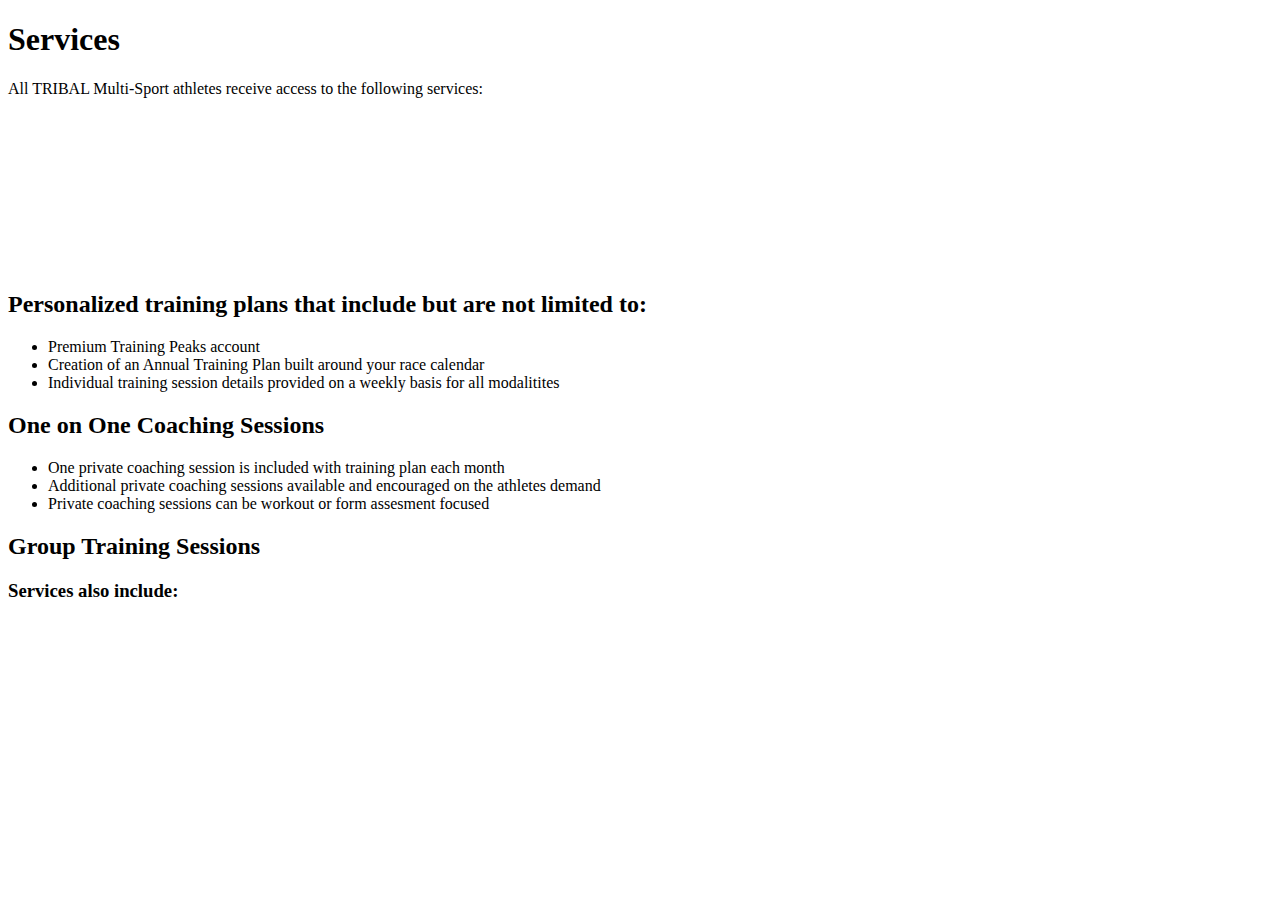
==== index.html @ 16ef3afb "Home page and athletes basic structure." ====
<!DOCTYPE html>
<html lang="en">
  <head>
	<script src="/libraries/jquery.min.js"></script>
	<script src="/libraries/bootstrap/js/bootstrap.min.js"></script>
	<script src="/js/tribal.js"></script>
  </head>
  <body>
	
	<div style="height: 250px;" class="headerSection darkBlue section">
		<h1>Services</h1>
		<div>All TRIBAL Multi-Sport athletes receive access to the following services:</div>
	</div>
	
	<div class="green section">
		<h2>Personalized training plans that include but are not limited to:</h2>
		<ul>
			<li>Premium Training Peaks account</li>
			<li>Creation of an Annual Training Plan built around your race calendar</li>
			<li>Individual training session details provided on a weekly basis for all modalitites</li>
		</ul>
	</div>
	
	<div class="lightBlue section">
		<h2>One on One Coaching Sessions</h2>
		<ul>
			<li>One private coaching session is included with training plan each month</li>
			<li>Additional private coaching sessions available and encouraged on the athletes demand</li>
			<li>Private coaching sessions can be workout or form assesment focused</li>
	</div>
	
	<div class="gray section">
		<h2>Group Training Sessions</h2>
	</div>
	
	<div class="darkBlue section">
		<h3>Services also include:</h2>
	</div>

  </body>
</html>
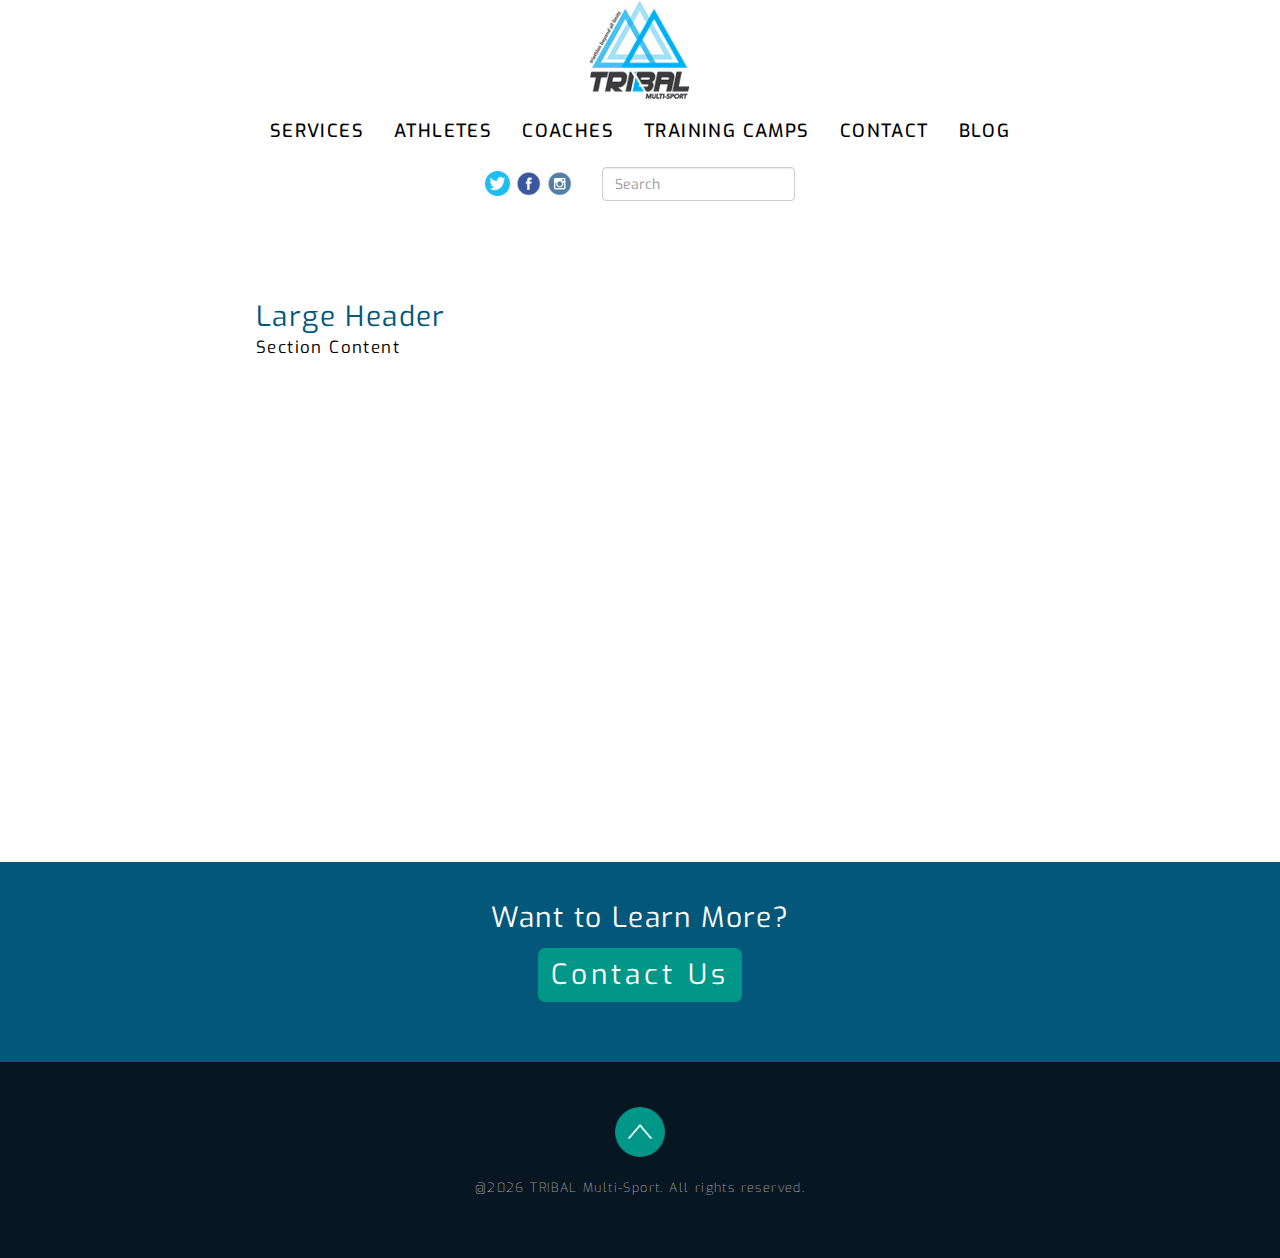
==== commit f2d7552b: "Other important stuff." ====
--- a/index.html
+++ b/index.html
@@ -1,41 +1,61 @@
 <!DOCTYPE html>
 <html lang="en">
-  <head>
-	<script src="/libraries/jquery.min.js"></script>
-	<script src="/libraries/bootstrap/js/bootstrap.min.js"></script>
-	<script src="/js/tribal.js"></script>
-  </head>
-  <body>
+	<head>
+		<script src="/libraries/jquery.min.js"></script>
+		<script src="/libraries/bootstrap/js/bootstrap.min.js"></script>
+		<script src="/js/tribal.js"></script>
+	</head>
 	
-	<div style="height: 250px;" class="headerSection darkBlue section">
-		<h1>Services</h1>
-		<div>All TRIBAL Multi-Sport athletes receive access to the following services:</div>
+	<style type="text/css">
+		.headerSection.slider {
+		background: rgba(255, 255, 255, 0.8) url('/images/Home-Sliderbg.JPG') ;
+
+			height: 300px;
+			background-position: top center;
+			background-size: cover;
+		}
+		
+		.sliderHeader {
+			font-size: 2em;
+			text-align: left;
+			padding-left: 20%;
+			padding-top: 75px;
+		}
+		
+		.slider > p {
+			color: black;
+			font-size: 1.2em;
+			font-weight: 500em;
+			text-align: left;
+			padding-left: 20%;
+			padding-top: 10px;
+		}
+	</style>
+	
+	
+	<script type="text/javascript">
+		$(function() {
+			$(".largeHeader").text("hello");
+			$(".largeHeader>p").text("world");
+	
+		});
+	</script>
+	<body>
+	
+	<div class="headerSection section slider">
+		<div class="lightBlueText sliderHeader">Large Header</div>
+		<p>Section Content</p>
 	</div>
 	
-	<div class="green section">
-		<h2>Personalized training plans that include but are not limited to:</h2>
-		<ul>
-			<li>Premium Training Peaks account</li>
-			<li>Creation of an Annual Training Plan built around your race calendar</li>
-			<li>Individual training session details provided on a weekly basis for all modalitites</li>
-		</ul>
+	<div class="section">
+		<h2>Medium Header</h2>
+		<div>Section Content</div>
 	</div>
 	
-	<div class="lightBlue section">
-		<h2>One on One Coaching Sessions</h2>
-		<ul>
-			<li>One private coaching session is included with training plan each month</li>
-			<li>Additional private coaching sessions available and encouraged on the athletes demand</li>
-			<li>Private coaching sessions can be workout or form assesment focused</li>
+	<div class="section">
+		<h2>Small Header</h2>
+		<div>Section Content</div>
 	</div>
 	
-	<div class="gray section">
-		<h2>Group Training Sessions</h2>
-	</div>
-	
-	<div class="darkBlue section">
-		<h3>Services also include:</h2>
-	</div>
-
   </body>
 </html>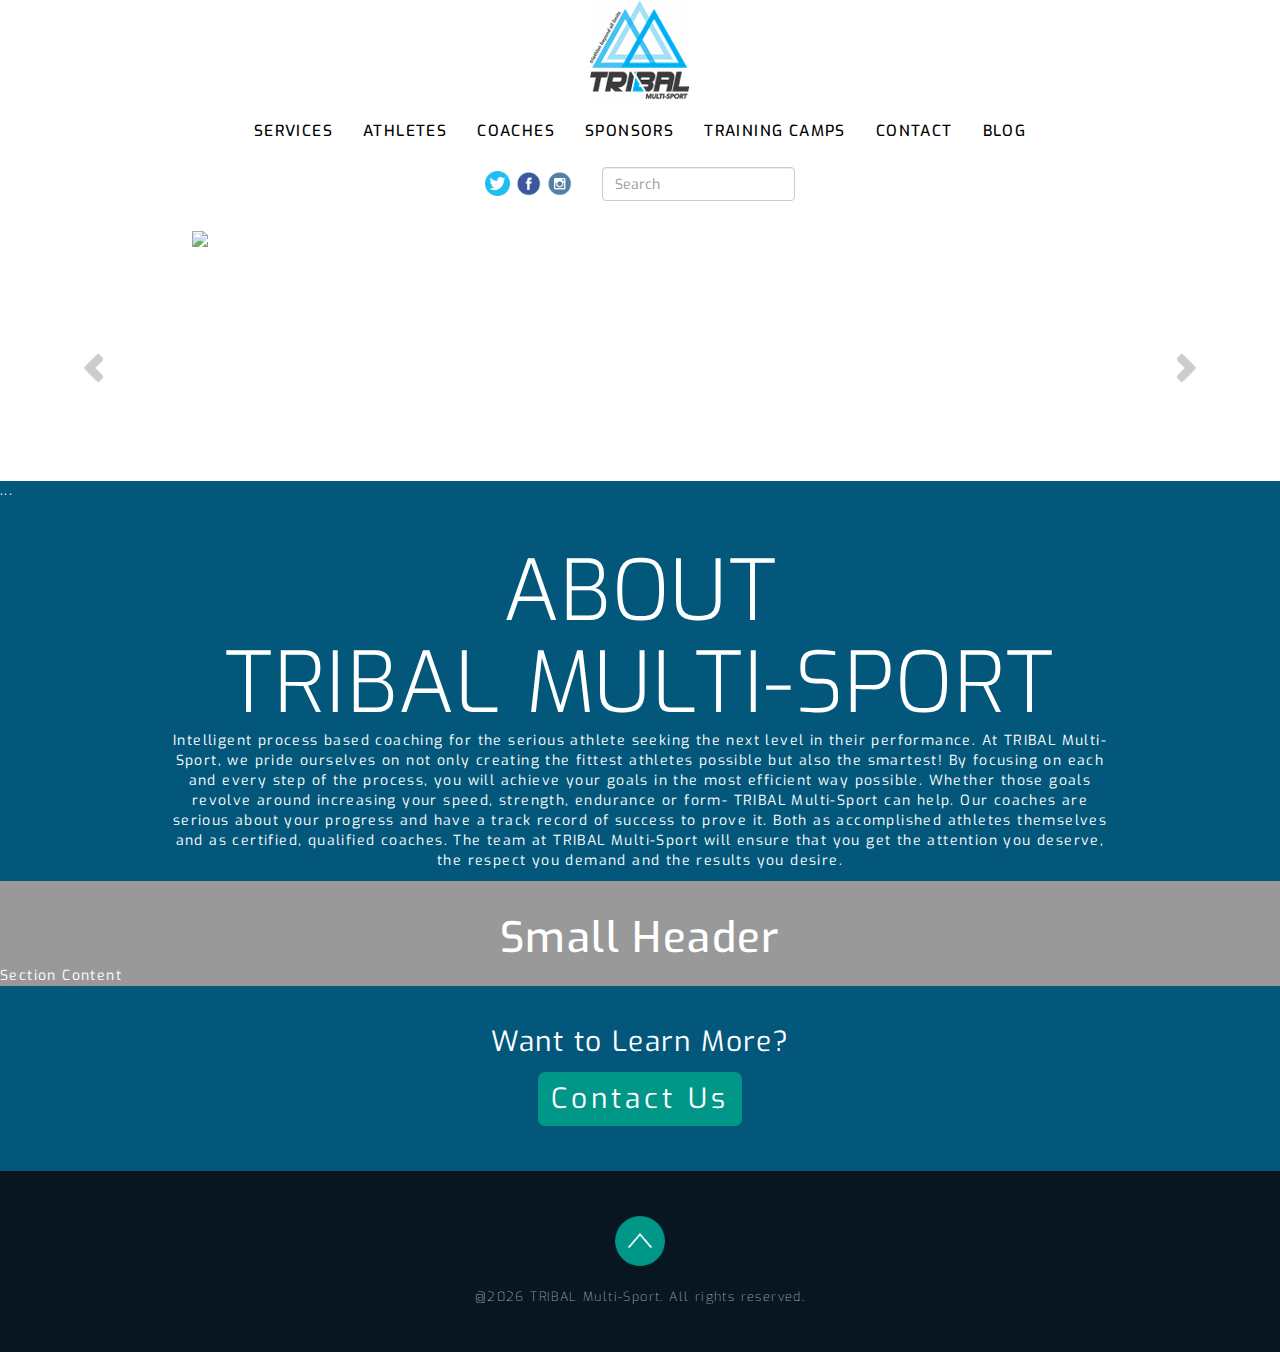
==== commit 2b38e3aa: "Home page add html structure." ====
--- a/index.html
+++ b/index.html
@@ -30,29 +30,100 @@
 			padding-left: 20%;
 			padding-top: 10px;
 		}
+		
+		a.carousel-indicators {
+			color: yellow;
+			background: none;
+		}
+		
+		.carousel-inner > .item > img,
+		.carousel-inner > .item > a > img {
+			width: 70%;
+			margin: auto;
+			opacity: .9;
+		}
+		
+		.carousel > a.carousel-control {
+			background: none;
+			color: #999;
+		}
+		
+		.carousel-inner > .item {
+			height: 250px;
+			overflow: hidden;
+		}
+		
+		.headerSection {
+			margin-top: -20px;
+			padding-top: 20px;
+		}
+		
 	</style>
 	
 	
-	<script type="text/javascript">
-		$(function() {
-			$(".largeHeader").text("hello");
-			$(".largeHeader>p").text("world");
-	
-		});
-	</script>
 	<body>
 	
-	<div class="headerSection section slider">
-		<div class="lightBlueText sliderHeader">Large Header</div>
-		<p>Section Content</p>
+	
+	
+	
+	
+	
+	
+	
+	<div id="carousel-example-generic" class="carousel slide" data-ride="carousel">
+  <!-- Indicators -->
+  <ol class="carousel-indicators">
+    <li data-target="#carousel-example-generic" data-slide-to="0" class="active"></li>
+    <!-- <li data-target="#carousel-example-generic" data-slide-to="1"></li> -->
+	<li data-target="#carousel-example-generic" data-slide-to="1"></li>
+  </ol>
+
+  <!-- Wrapper for slides -->
+  <div class="carousel-inner" role="listbox">
+    <div class="item active">
+      <img src="/images/Home-Sliderbg.jpg" alt="Running">
+      <div class="carousel-caption">
+      </div>
+    </div>
+    <div class="item">
+      <img src="/images/home-serviceslgbg.jpg" alt="Biking">
+      <div class="carousel-caption">
+        ...
+      </div>
+    </div>
+    ...
+  </div>
+
+  <a class="left carousel-control" href="#carousel-example-generic" role="button" data-slide="prev">
+    <span class="glyphicon glyphicon-chevron-left" aria-hidden="true"></span>
+
+    <span class="sr-only">Previous</span>
+  </a>
+  <a class="right carousel-control" href="#carousel-example-generic" role="button" data-slide="next">
+    <span class="glyphicon glyphicon-chevron-right" aria-hidden="true"></span>
+
+    <span class="sr-only">Next</span>
+  </a>
+</div>
+	
+	
+	
+	<div class="headerSection lightBlue">
+		<div class="container">
+			<h1>About <br /> TRIBAL Multi-Sport</h1>
+			<p>
+				Intelligent process based coaching for the serious athlete seeking the next level in their performance.
+				At TRIBAL Multi-Sport, we pride ourselves on not only creating the fittest athletes possible but also the smartest!
+				By focusing on each and every step of the process, you will achieve your goals in the most efficient way possible.
+				Whether those goals revolve around increasing your speed, strength, endurance or form-
+				TRIBAL Multi-Sport can help. Our coaches are serious about your progress and have a track record of success to prove it.
+				Both as accomplished athletes themselves and as certified, qualified coaches. The team at TRIBAL Multi-Sport will ensure
+				that you get the attention you deserve, the respect you demand and the results you desire.
+			</p>
+		</div>
 	</div>
 	
-	<div class="section">
-		<h2>Medium Header</h2>
-		<div>Section Content</div>
-	</div>
-	
-	<div class="section">
+	<div class="gray section">
 		<h2>Small Header</h2>
 		<div>Section Content</div>
 	</div>
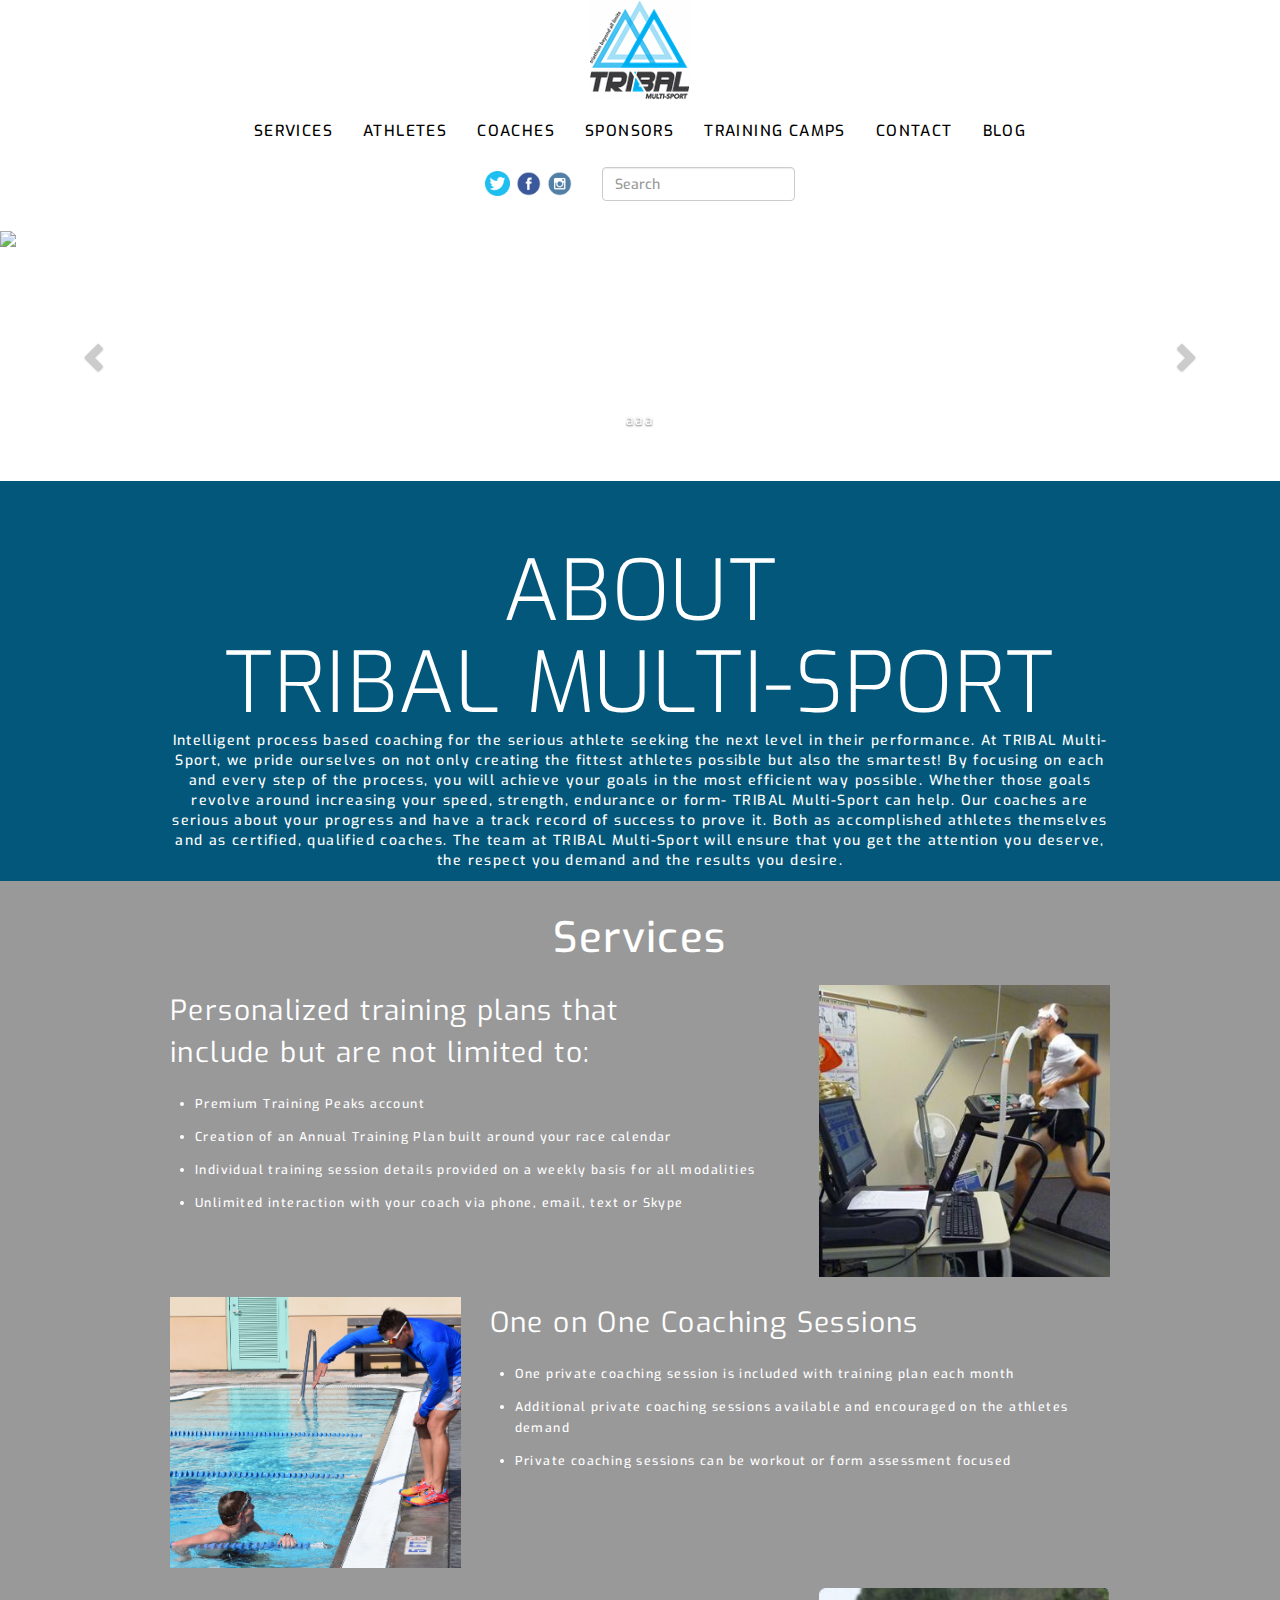
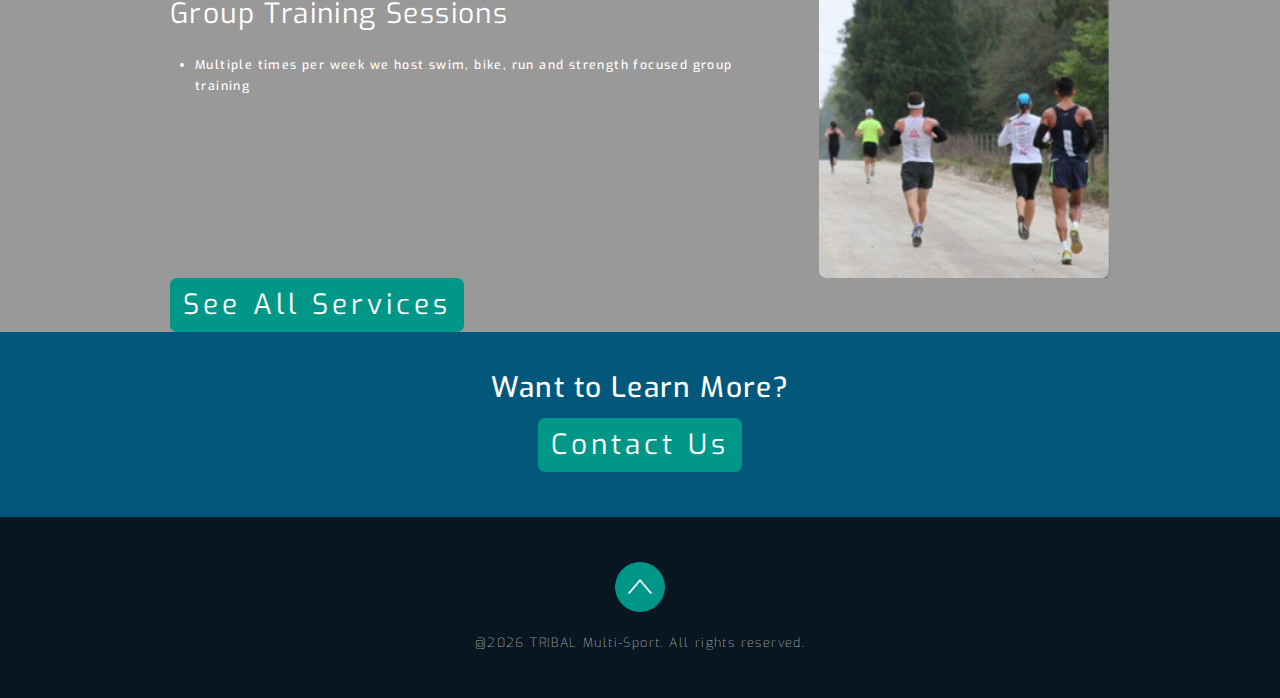
==== commit cba3aae9: "misc" ====
--- a/index.html
+++ b/index.html
@@ -38,7 +38,6 @@
 		
 		.carousel-inner > .item > img,
 		.carousel-inner > .item > a > img {
-			width: 70%;
 			margin: auto;
 			opacity: .9;
 		}
@@ -54,9 +53,33 @@
 		}
 		
 		.headerSection {
-			margin-top: -20px;
 			padding-top: 20px;
 		}
+		
+		.servicesImage {
+			width: 31%;
+			padding-top: 20px;
+			float: right;
+		}
+		
+		.servicesImage.alt {
+			float: left;
+			
+		}
+		
+		.services {
+			float: left;
+			width: 66%;
+		}
+		
+		.services.alt {
+			float: right;
+		}
+		
+		.services > ul {
+			font-size: .88em;
+		}
+		
 		
 	</style>
 	
@@ -82,25 +105,23 @@
   <div class="carousel-inner" role="listbox">
     <div class="item active">
       <img src="/images/Home-Sliderbg.jpg" alt="Running">
-      <div class="carousel-caption">
+      <div class="carousel-caption">aaa
       </div>
     </div>
     <div class="item">
       <img src="/images/home-serviceslgbg.jpg" alt="Biking">
       <div class="carousel-caption">
-        ...
-      </div>
+	  abc</div>
     </div>
-    ...
   </div>
 
   <a class="left carousel-control" href="#carousel-example-generic" role="button" data-slide="prev">
-    <span class="glyphicon glyphicon-chevron-left" aria-hidden="true"></span>
+    <span class="glyphicon glyphicon-chevron-left grayText" aria-hidden="true"></span>
 
     <span class="sr-only">Previous</span>
   </a>
   <a class="right carousel-control" href="#carousel-example-generic" role="button" data-slide="next">
-    <span class="glyphicon glyphicon-chevron-right" aria-hidden="true"></span>
+    <span class="glyphicon glyphicon-chevron-right grayText" aria-hidden="true"></span>
 
     <span class="sr-only">Next</span>
   </a>
@@ -124,8 +145,50 @@
 	</div>
 	
 	<div class="gray section">
-		<h2>Small Header</h2>
-		<div>Section Content</div>
+		<div class="container">
+			<h2>Services</h2>
+			<div class="services">
+				<h3>Personalized training plans that<br />include but are not limited to:</h3>
+				<ul>
+					<li>Premium Training Peaks account</li>
+					<li>Creation of an Annual Training Plan built around your race calendar</li>
+					<li>Individual training session details provided on a weekly basis for all modalities</li>
+					<li>Unlimited interaction with your coach via phone, email, text or Skype</li>
+				</ul>
+			</div>
+			<img class="servicesImage" src="/images/running-on-treadmill-small.jpg" alt="Runing on treadmill" />
+			
+			<div style="clear: both;"></div>
+			
+			<img class="servicesImage alt" src="/images/pool-cropped.jpg" alt="Training in pool" />
+			<div class="services alt">
+				<h3>One on One Coaching Sessions</h3>
+				<ul>
+					<li>One private coaching session is included with training plan each month</li>
+					<li>Additional private coaching sessions available and encouraged on the athletes demand</li>
+					<li>Private coaching sessions can be workout or form assessment focused</li>
+				</ul>
+			</div>
+			
+			<div style="clear: both;" />
+			
+			<div class="services">
+				<h3>Group Training Sessions</h3>
+				<ul>
+					<li>Multiple times per week we host swim, bike, run and strength focused group training</li>
+				</ul>
+			</div>
+			<img class="servicesImage" src="/images/group-running.png" alt="Runing on treadmill" />
+			
+			<div style="clear: both;" />
+			
+			<div class="seeAllServices">
+				<form action="/pages/services.html">
+					<input type="submit" class="ancientGreen btn" value="See All Services" />
+				</form>
+			</div>
+
+		</div>
 	</div>
 	
   </body>
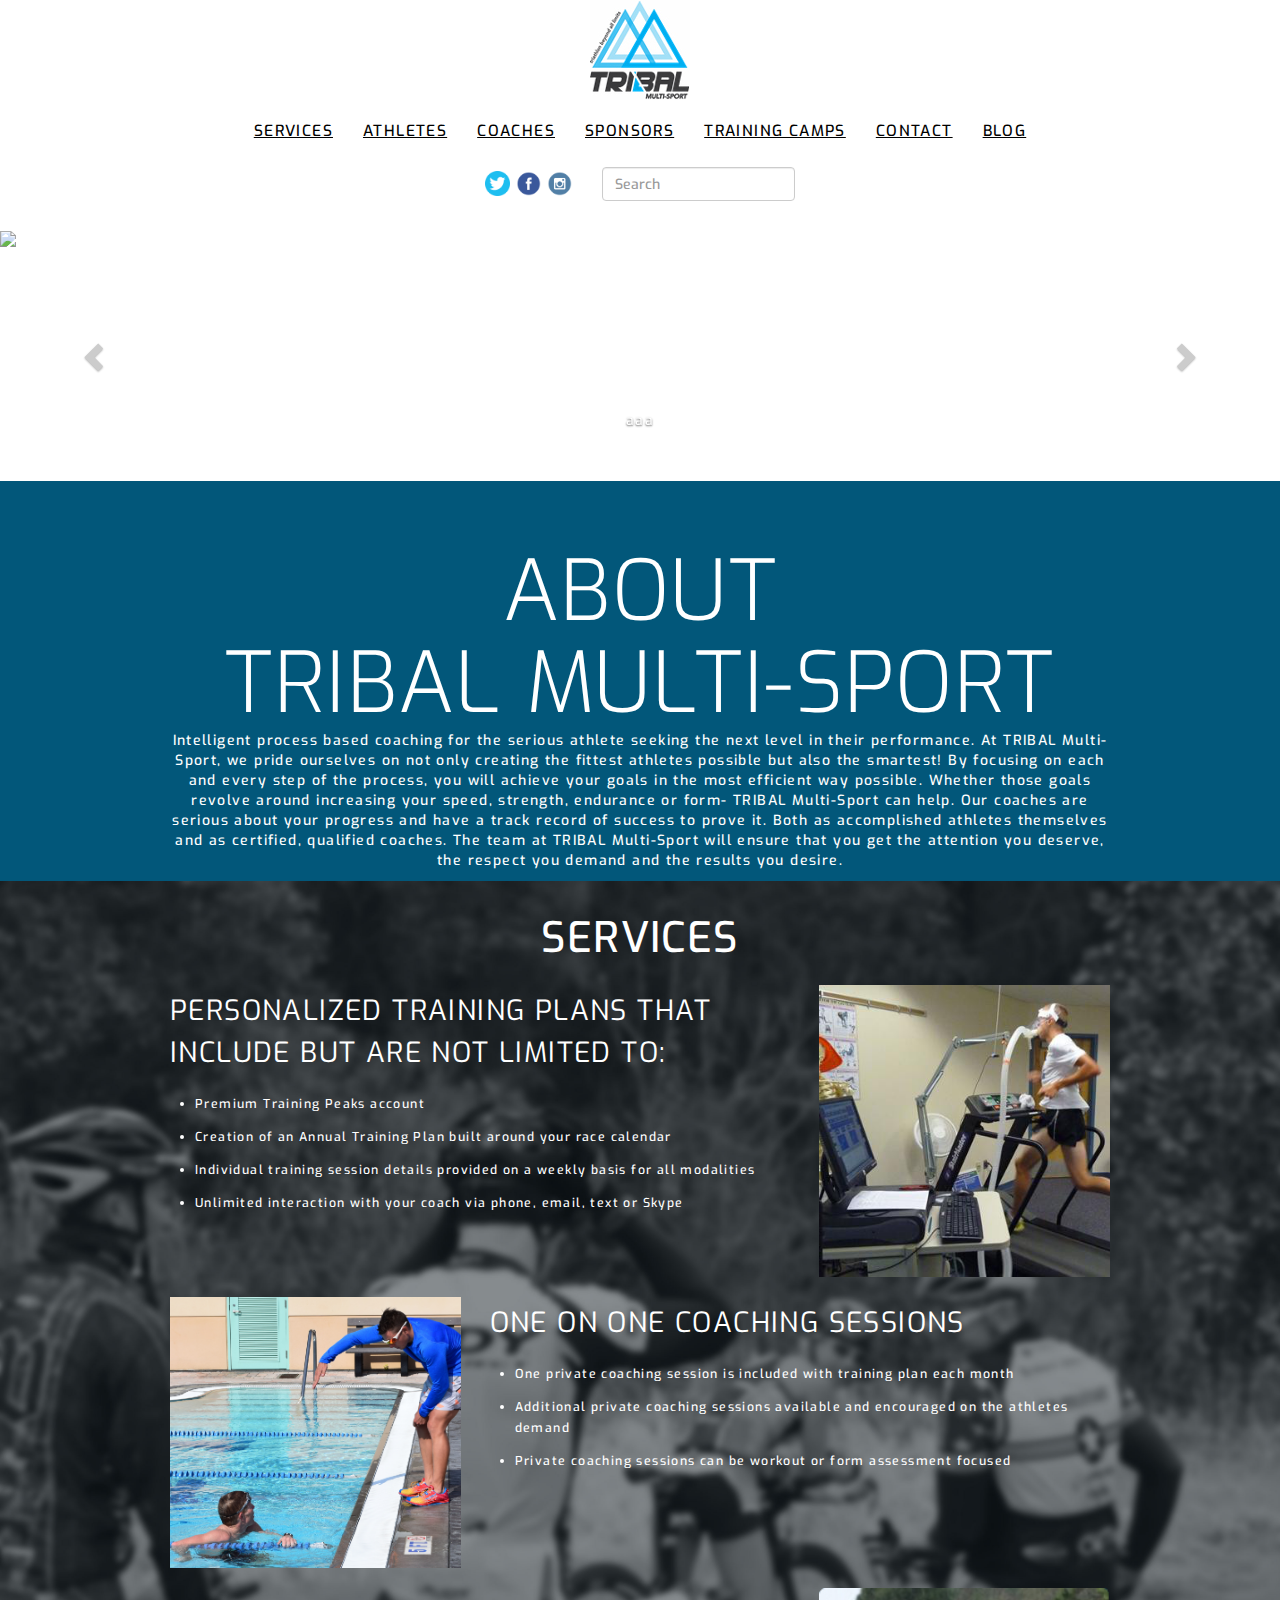
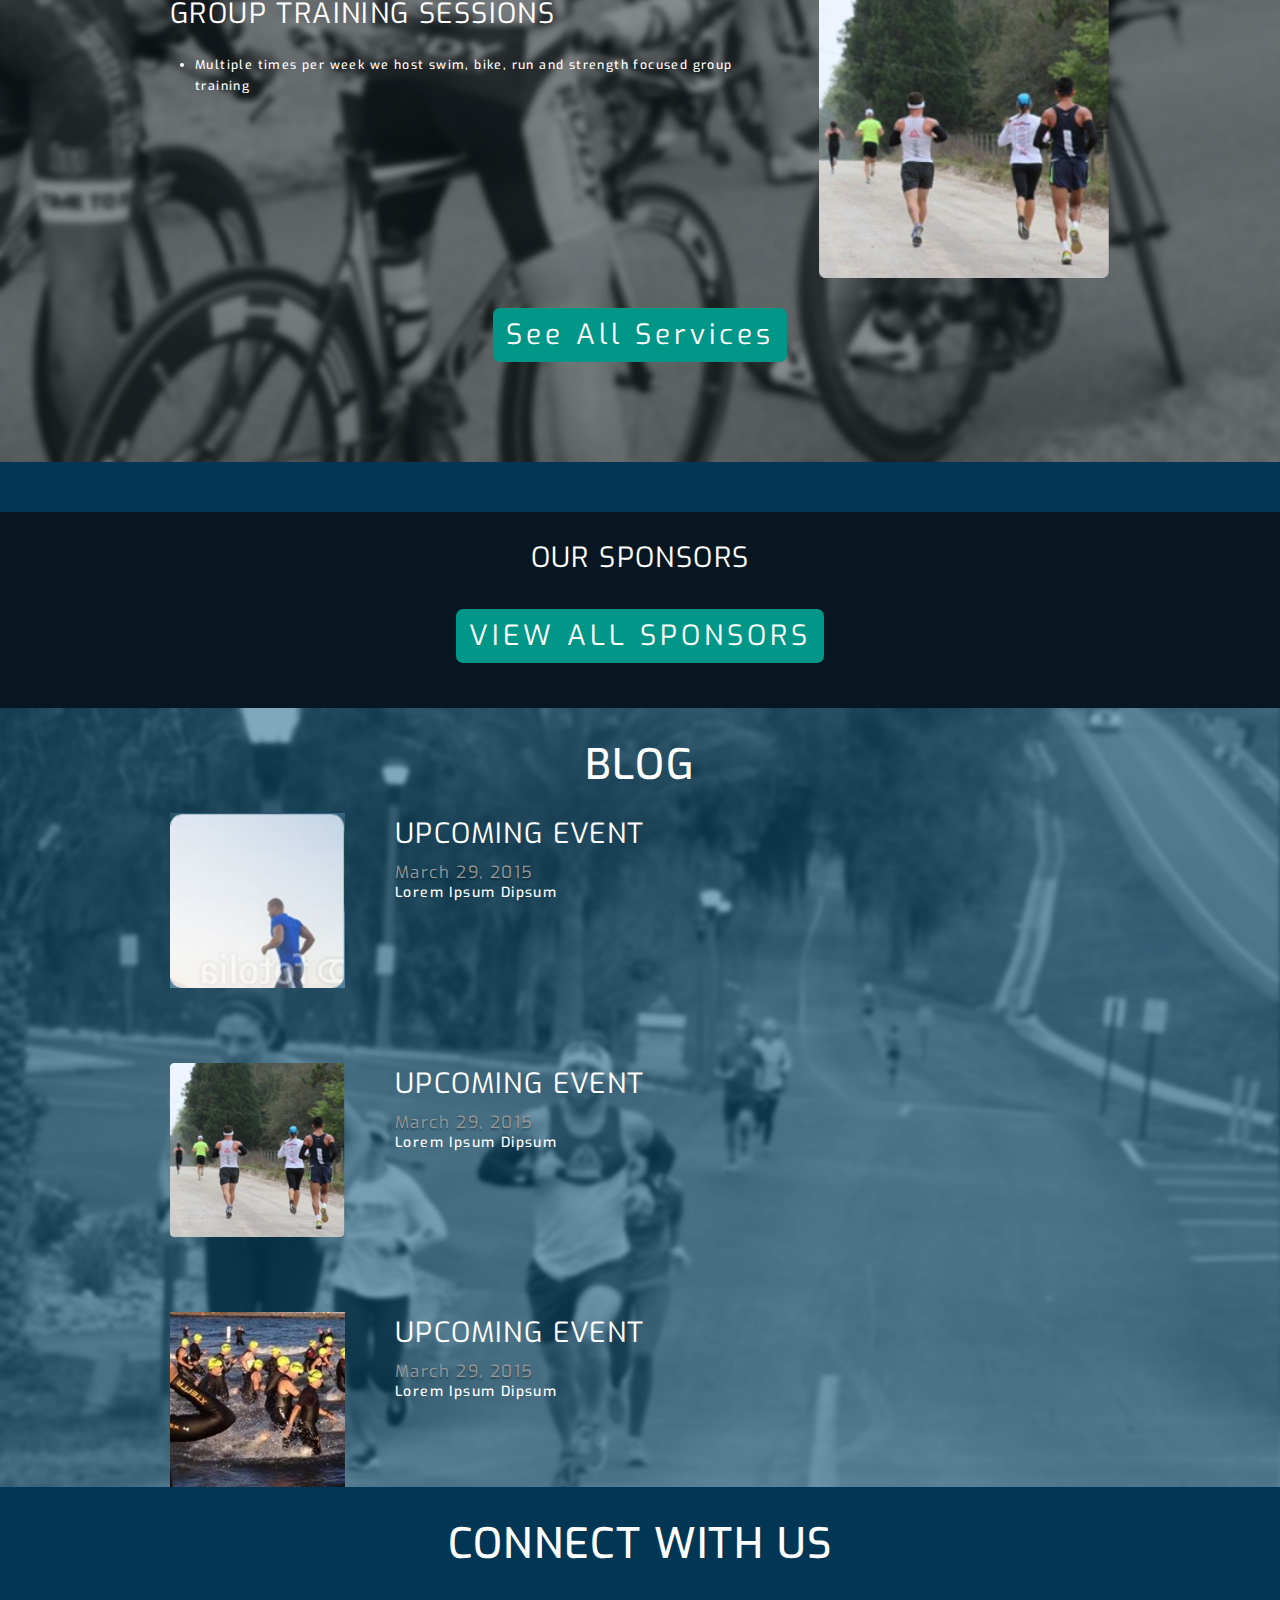
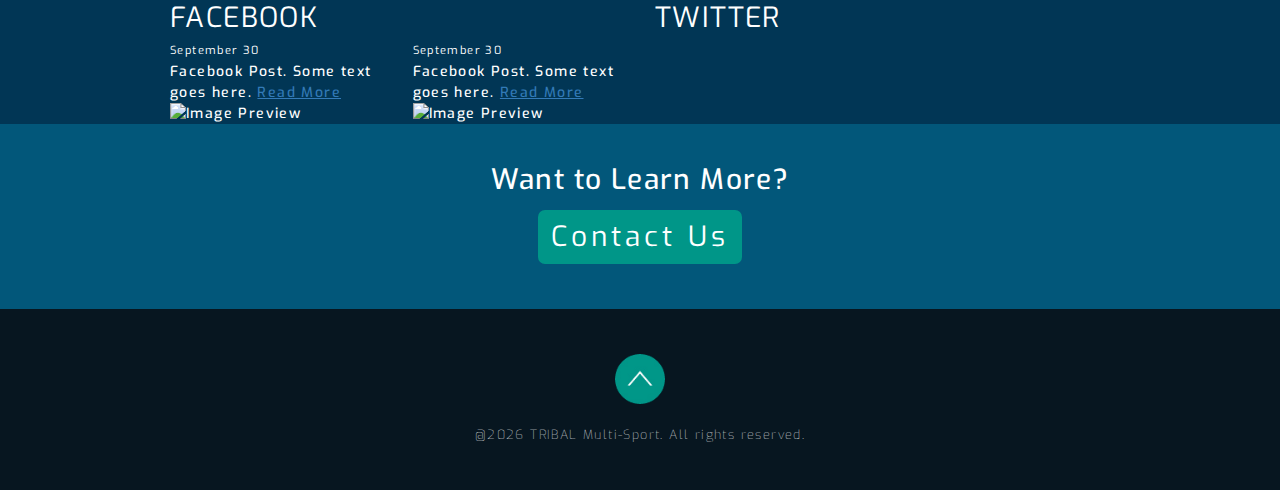
==== commit 8ad0d824: "Home page." ====
--- a/index.html
+++ b/index.html
@@ -4,7 +4,122 @@
 		<script src="/libraries/jquery.min.js"></script>
 		<script src="/libraries/bootstrap/js/bootstrap.min.js"></script>
 		<script src="/js/tribal.js"></script>
-	</head>
+		<script src="/js/slider.js"></script>
+		<script type="text/javascript">
+		
+		var pagesConfig = {
+			selector: "#slider",
+			rowCount: 1,
+			rowSize: [3],
+			data: [
+				{
+					imgSrc: "/images/womanStandingWithBike.png",
+					name: "ATHLETES",
+					details: ""
+				},
+				{
+					imgSrc: "/images/NicholasChase.png",
+					name: "COACHES",
+					details: ""
+				},
+				{
+					imgSrc: "/images/training-camp-cropped.jpg",
+					name: "TRAINING CAMPS",
+					details: ""
+				}
+			]
+		};
+		
+		var sponsorsConfig = {
+			selector: "#sponsorImages",
+			rowCount: 1,
+			rowSize: [5],
+			data: [
+				{
+					imgSrc: "/images/womanStandingWithBike.png",
+					name: "ATHLETES",
+					details: ""
+				},
+				{
+					imgSrc: "/images/NicholasChase.png",
+					name: "COACHES",
+					details: ""
+				},
+				{
+					imgSrc: "/images/training-camp-cropped.jpg",
+					name: "TRAINING CAMPS",
+					details: ""
+				},
+								{
+					imgSrc: "/images/NicholasChase.png",
+					name: "COACHES",
+					details: ""
+				},
+				{
+					imgSrc: "/images/training-camp-cropped.jpg",
+					name: "TRAINING CAMPS",
+					details: ""
+				}
+			]
+		};
+		
+		var socialConfig = {
+			selector: "#socialSlider",
+			rowCount: 2,
+			rowSize: [4, 4],
+			data: [
+				{
+					imgSrc: "/images/NicholasChase.png",
+					name: "",
+					details: ""
+				},
+				{
+					imgSrc: "/images/training-camp-cropped.jpg",
+					name: "",
+					details: ""
+				},
+								{
+					imgSrc: "/images/NicholasChase.png",
+					name: "",
+					details: ""
+				},
+				{
+					imgSrc: "/images/training-camp-cropped.jpg",
+					name: "",
+					details: ""
+				},
+				{
+					imgSrc: "/images/NicholasChase.png",
+					name: "",
+					details: ""
+				},
+				{
+					imgSrc: "/images/training-camp-cropped.jpg",
+					name: "",
+					details: ""
+				},
+								{
+					imgSrc: "/images/NicholasChase.png",
+					name: "",
+					details: ""
+				},
+				{
+					imgSrc: "/images/training-camp-cropped.jpg",
+					name: "",
+					details: ""
+				}
+			]
+		};
+		
+		$(function() {
+			updateSlider(pagesConfig);
+			updateSlider(sponsorsConfig);
+			updateSlider(socialConfig);
+		});
+		</script>
+	
+	
+	
 	
 	<style type="text/css">
 		.headerSection.slider {
@@ -80,19 +195,96 @@
 			font-size: .88em;
 		}
 		
-		
+		.servicesContainer {
+			background-image: url(/images/services-bg.jpg);
+			background-size: cover;
+		}
+		
+		.seeAllServices {
+			text-align: center;
+			padding-top: 30px;
+			padding-bottom: 100px;
+		}
+		
+		#slider {
+			padding-top: 50px;
+		}
+		
+		.sponsors,
+		.blog{
+			text-align: center;
+		}
+		
+		#sponsorImageHeader {
+			padding-bottom: 30px;
+		}
+		
+		#slider .sliderImage{
+			width: 225px;
+			height: 225px;
+		}
+		
+		#sponsorImages .sliderImage {
+			width: 200px;
+			height: 50px;
+		}
+		
+		.blog {
+			background-image: url(/images/blog-bg.jpg);
+			background-size: cover;
+			text-align: left;
+		}
+		
+		.blog h2 {
+			margin-bottom: 20px;
+		}
+		
+		.blog img {
+			padding-right: 50px;
+			width: 225px;
+		}
+		
+		.blog .posts > div {
+			clear: both;
+		}
+		
+		.blog .posts > div:not(:first-child) {
+			padding-top: 75px;
+		}
+		
+		.blog .posts h3 {
+			padding-top: 0px;
+		}
+		
+		.blog .post .date {
+			text-transform: capitalize;
+			font-size: 1.2em;
+			margin-top: 7px;
+			margin-bottom: -1px;
+			font-weight: 400;
+			text-shadow: 0px 2px 2px rgba(0, 0, 0, 0.4); /* Gray text alone doesn't give enough contrast. */
+		}
+		
+		#socialSlider img {
+			height: 180px;
+			width: 180px;
+		}
+		
+		.viewSponsors {
+			margin-bottom: 45px;
+		}
+		
+		.social .date {
+			font-size: .8em;
+			font-weight: 400;
+		}
 	</style>
+
+	</head>
+	
 	
 	
 	<body>
-	
-	
-	
-	
-	
-	
-	
-	
 	<div id="carousel-example-generic" class="carousel slide" data-ride="carousel">
   <!-- Indicators -->
   <ol class="carousel-indicators">
@@ -144,7 +336,7 @@
 		</div>
 	</div>
 	
-	<div class="gray section">
+	<div class="gray section servicesContainer">
 		<div class="container">
 			<h2>Services</h2>
 			<div class="services">
@@ -170,7 +362,7 @@
 				</ul>
 			</div>
 			
-			<div style="clear: both;" />
+			<div style="clear: both;"></div>
 			
 			<div class="services">
 				<h3>Group Training Sessions</h3>
@@ -180,7 +372,7 @@
 			</div>
 			<img class="servicesImage" src="/images/group-running.png" alt="Runing on treadmill" />
 			
-			<div style="clear: both;" />
+			<div style="clear: both;"></div>
 			
 			<div class="seeAllServices">
 				<form action="/pages/services.html">
@@ -191,5 +383,88 @@
 		</div>
 	</div>
 	
+	<div id="slider" class="section prussianBlue container-fluid"></div>
+	
+	<div class="section darkBlue container-fluid sponsors">
+		<h3 id="sponsorImageHeader">Our Sponsors</h3>
+		<div id="sponsorImages"></div>
+		<div class="viewSponsors">
+			<form action="/pages/sponsors.html">
+				<input type="submit" class="ancientGreen btn" value="VIEW ALL SPONSORS" />
+			</form>
+		</div>
+	</div>
+	
+	<div class="section lightBlue container-fluid blog">
+	
+		<div class="container">
+			<h2>Blog</h2>
+			
+			<div class="posts">
+				<div class="post">
+					<img src="/images/Home-Small.jpg" alt="Running" style="float: left;" />
+					<h3>Upcoming Event</h3>
+					<p class="date grayText">March 29, 2015</p>
+					<p>Lorem Ipsum Dipsum</p>
+				</div>
+							
+				<div class="post">
+					<img src="/images/group-running.png" alt="Running" style="float: left;" />
+					<h3>Upcoming Event</h3>
+					<p class="date grayText">March 29, 2015</p>
+					<p>Lorem Ipsum Dipsum</p>
+				</div>
+				
+				<div class="post">
+					<img src="/images/into-the-water.jpg" alt="Running" style="float: left;" />
+					<h3>Upcoming Event</h3>
+					<p class="date grayText">March 29, 2015</p>
+					<p>Lorem Ipsum Dipsum</p>
+				</div>
+			</div>
+
+		</div>
+	</div>
+	
+	<div class="section container-fuid prussianBlue social">
+		<div class="container">
+			<h2>Connect With Us</h2>
+			
+			<div id="socialSlider"></div>
+			
+			<div class="row">
+				<div class="col-md-6">
+					<h3>FACEBOOK</h3>
+					
+					<div class="row">
+						<div class="col-md-6">
+							<span class="date">September 30</span>
+							<br />
+							Facebook Post. Some text goes here. <a href="#">Read More</a>
+							<br />
+							<img src="" alt="Image Preview" />
+						</div>
+						<div class="col-md-6">
+							<span class="date">September 30</span>
+							<br />
+							Facebook Post. Some text goes here. <a href="#">Read More</a>
+							<br />
+							<img src="" alt="Image Preview" />
+						</div>
+					</div>
+					
+					
+					
+					
+					
+
+				</div>
+				<div class="col-md-6">
+					<h3>TWITTER</h3>
+				</div>
+			</div>
+		</div>
+	</div>
+	
   </body>
 </html>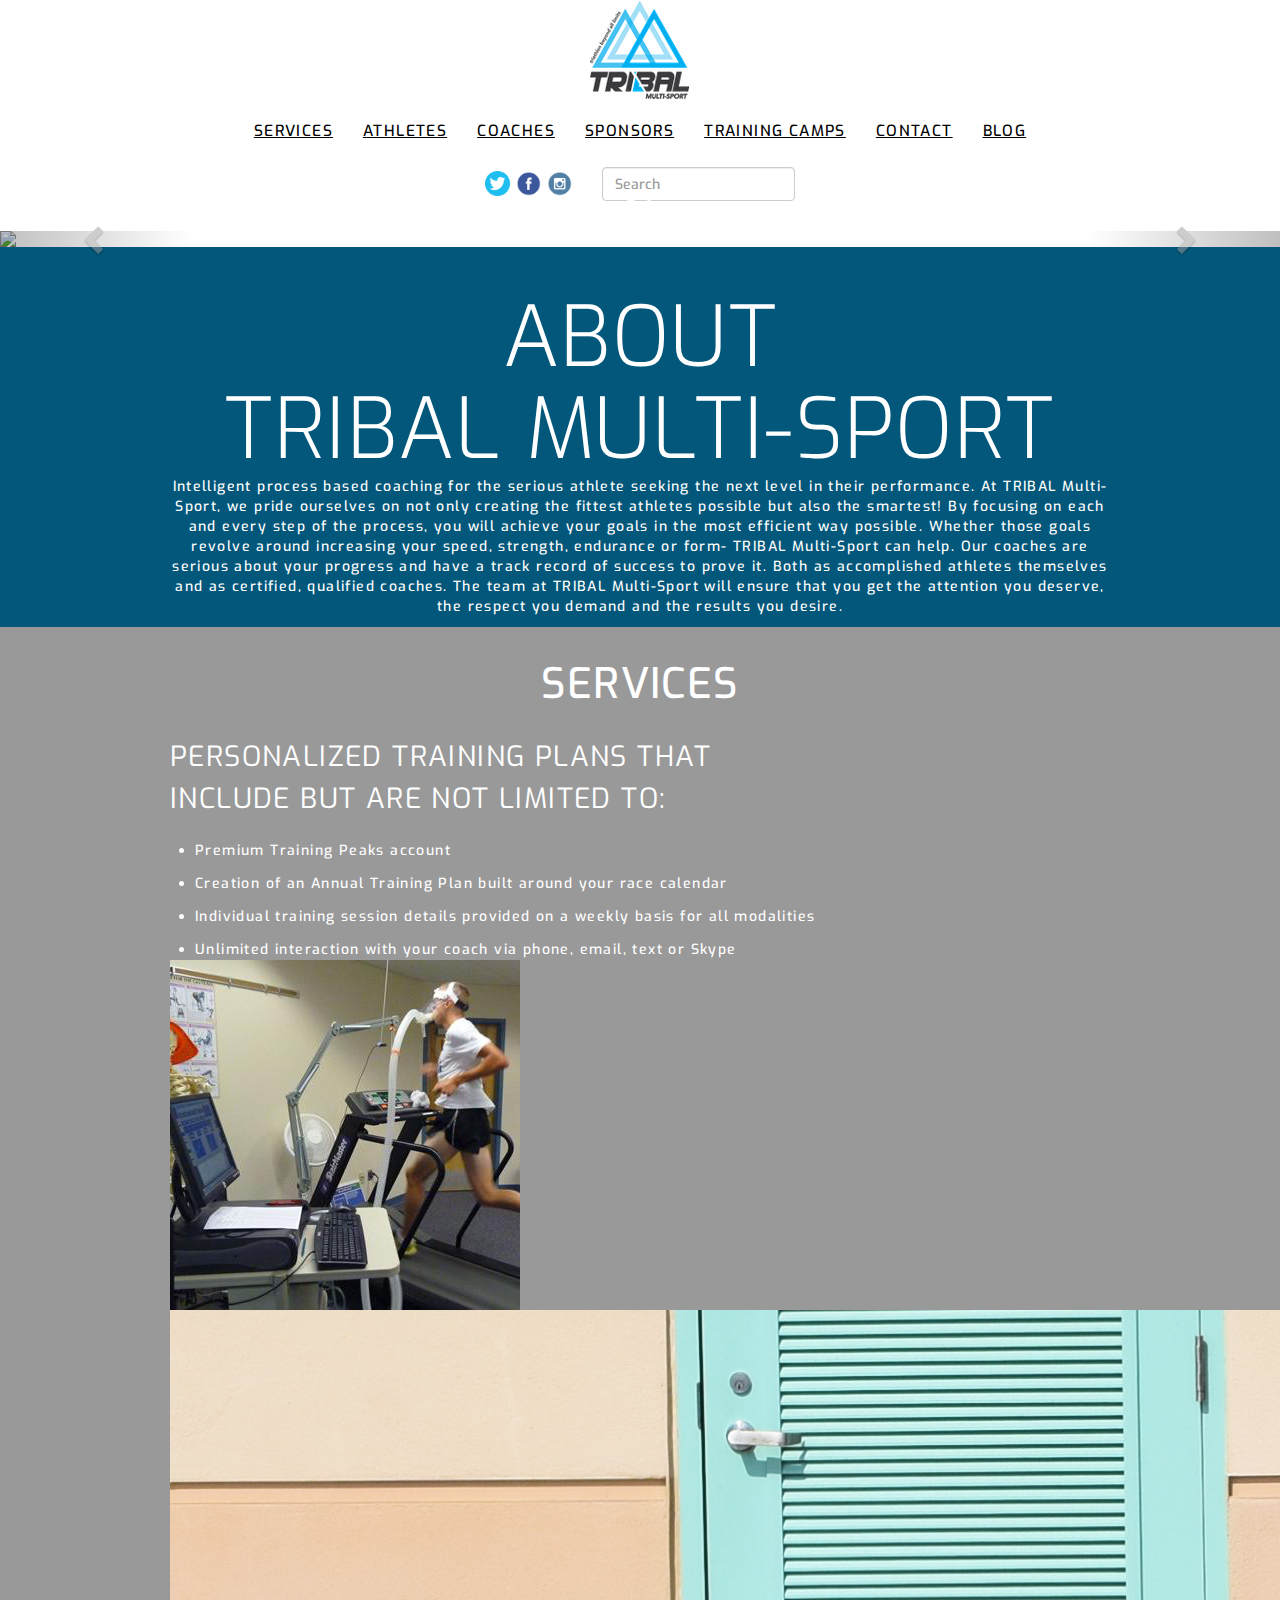
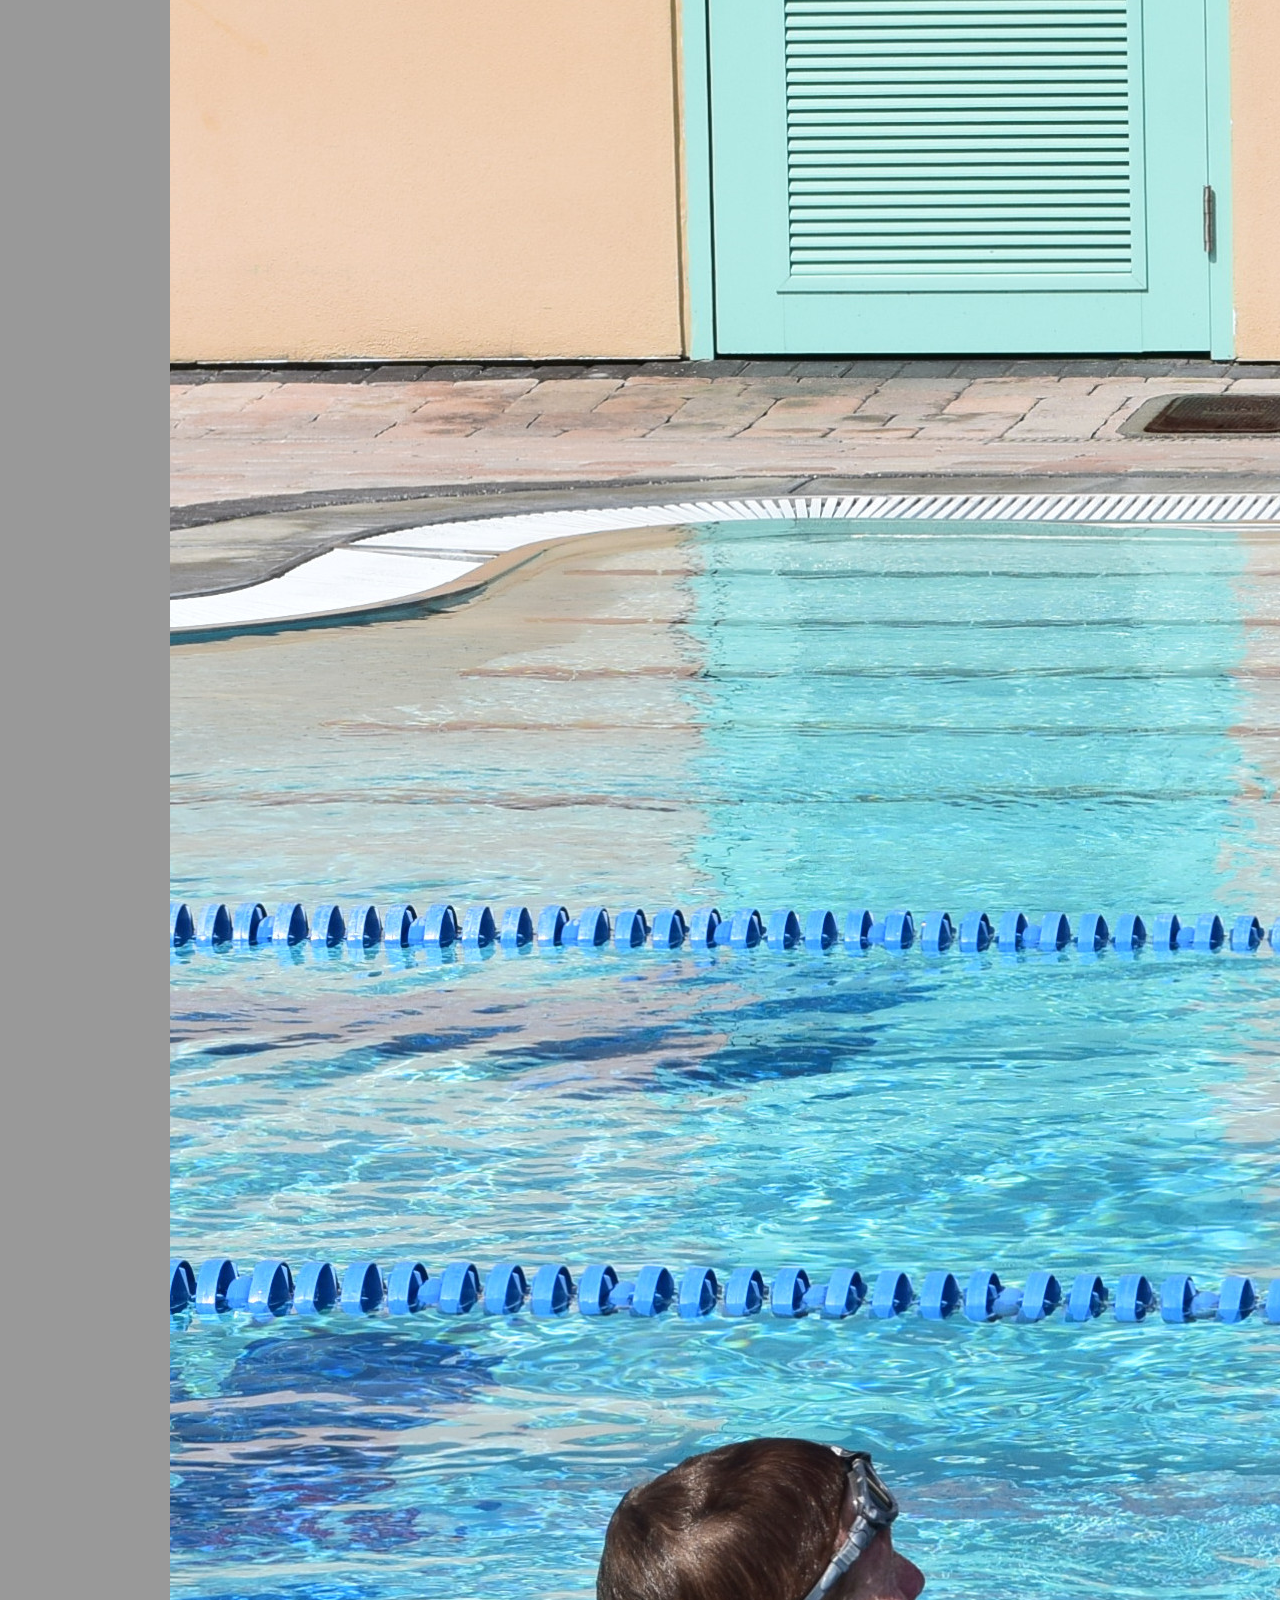
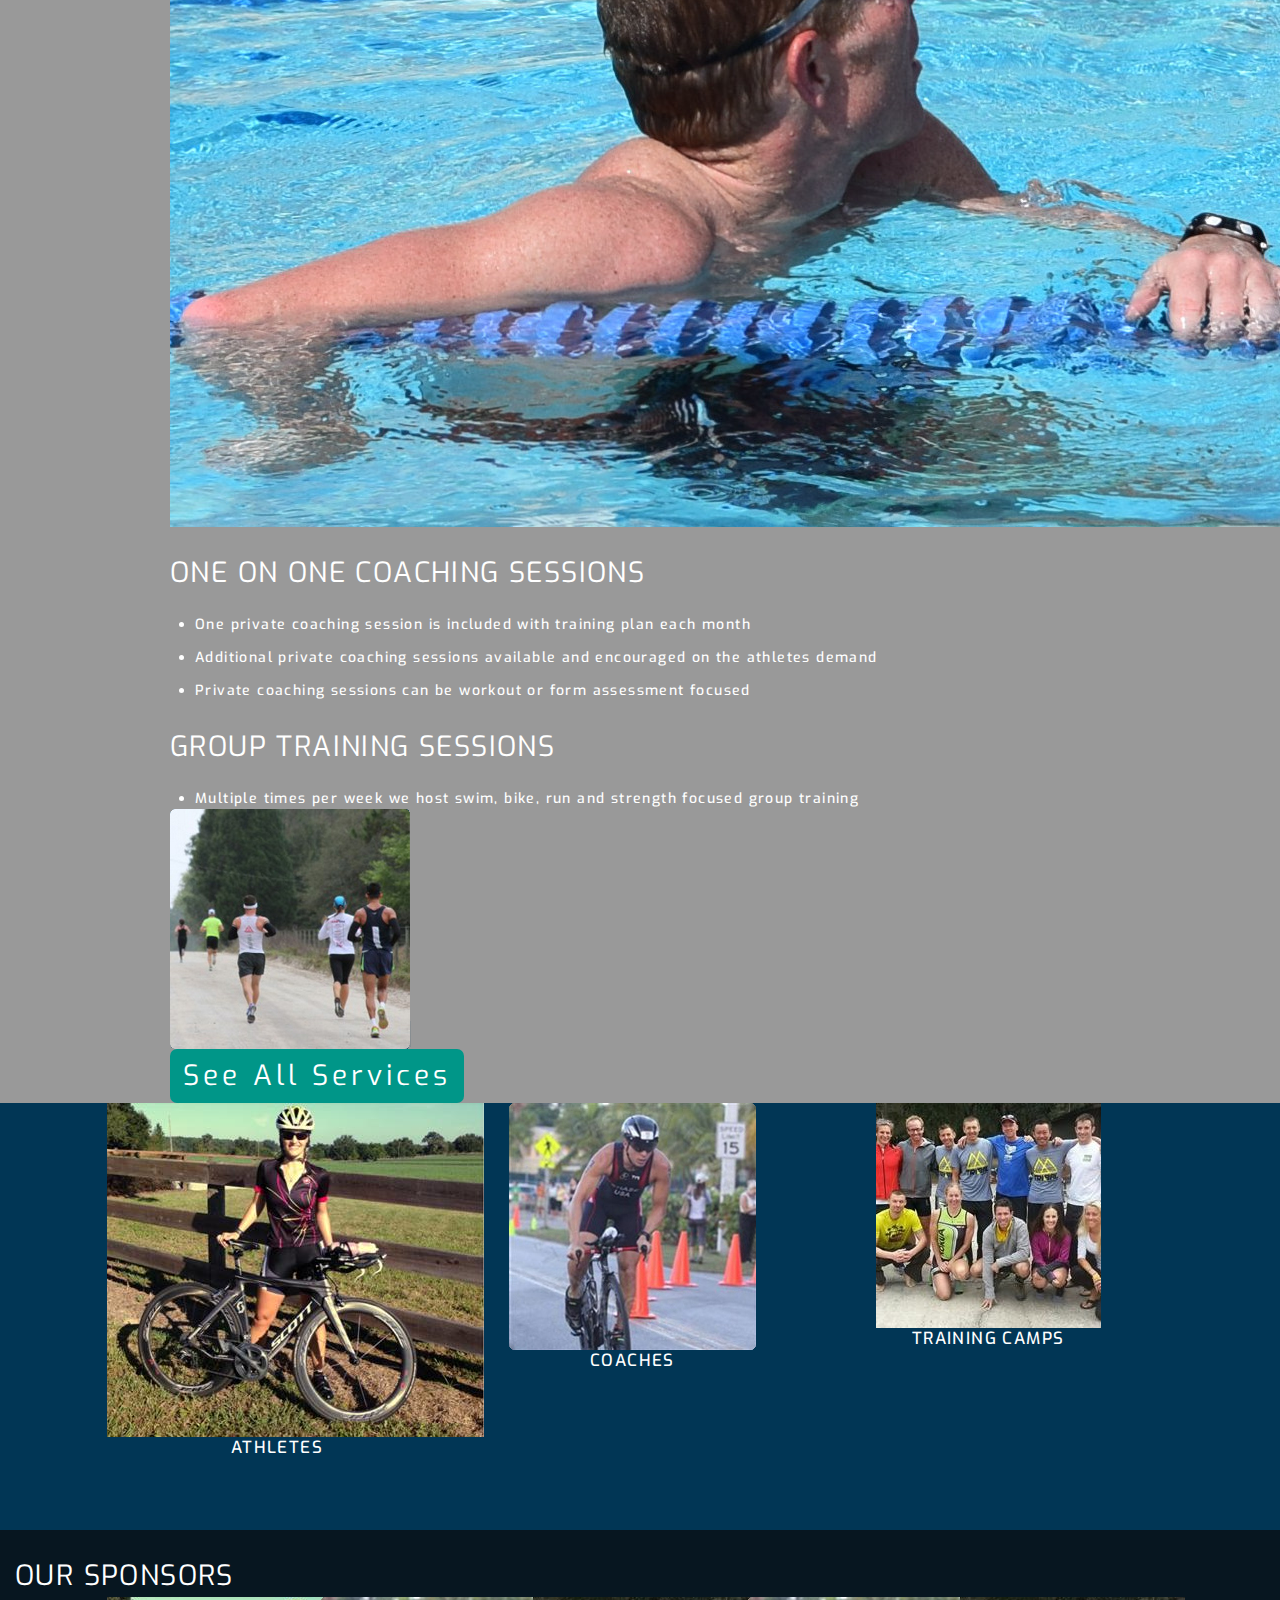
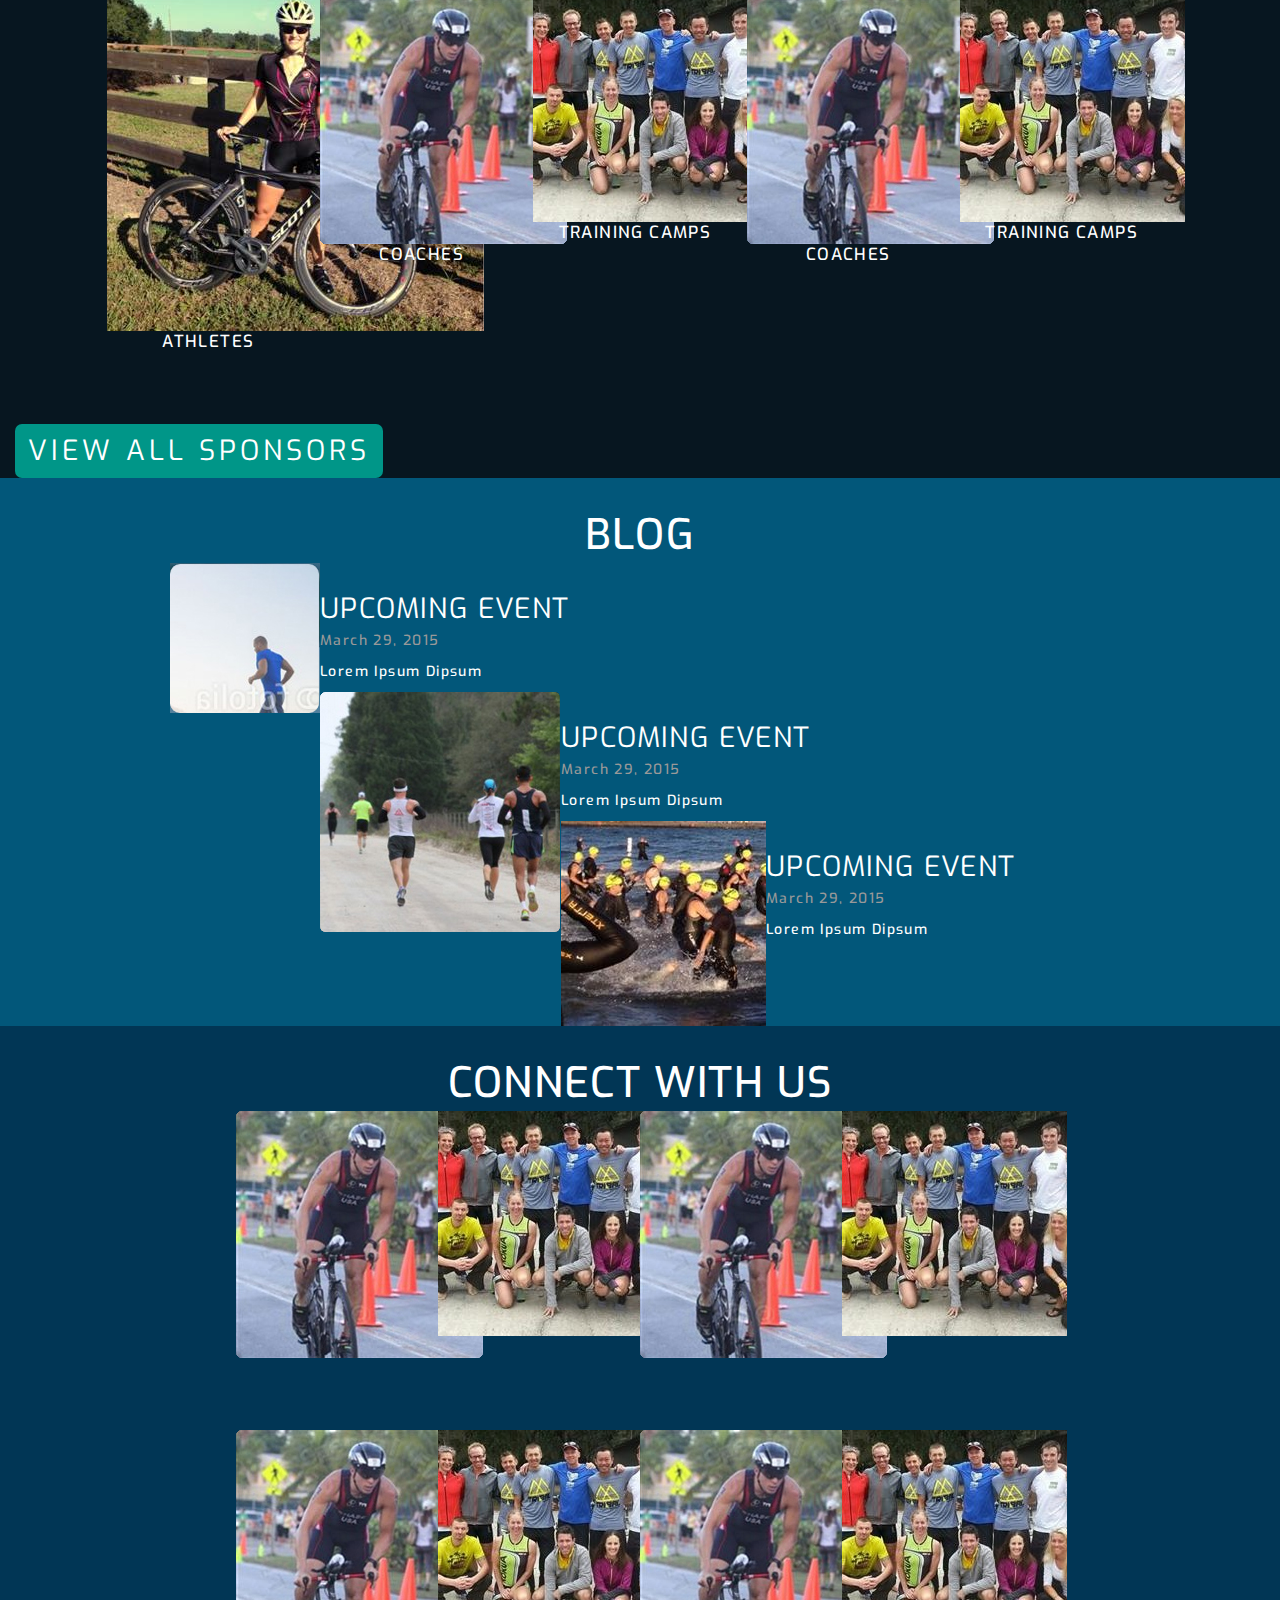
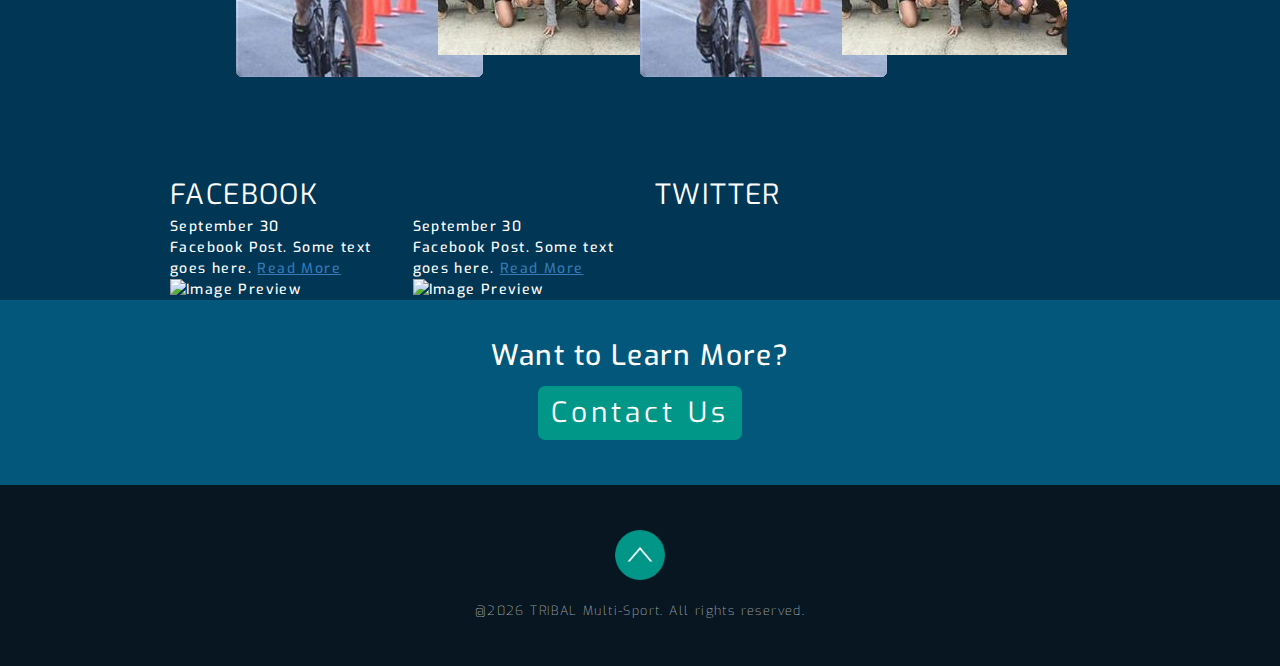
==== commit d894261e: "External home css." ====
--- a/index.html
+++ b/index.html
@@ -6,284 +6,118 @@
 		<script src="/js/tribal.js"></script>
 		<script src="/js/slider.js"></script>
 		<script type="text/javascript">
+			var pagesConfig = {
+				selector: "#slider",
+				rowCount: 1,
+				rowSize: [3],
+				data: [
+					{
+						imgSrc: "/images/womanStandingWithBike.png",
+						name: "ATHLETES",
+						details: ""
+					},
+					{
+						imgSrc: "/images/NicholasChase.png",
+						name: "COACHES",
+						details: ""
+					},
+					{
+						imgSrc: "/images/training-camp-cropped.jpg",
+						name: "TRAINING CAMPS",
+						details: ""
+					}
+				]
+			};
+			
+			var sponsorsConfig = {
+				selector: "#sponsorImages",
+				rowCount: 1,
+				rowSize: [5],
+				data: [
+					{
+						imgSrc: "/images/womanStandingWithBike.png",
+						name: "ATHLETES",
+						details: ""
+					},
+					{
+						imgSrc: "/images/NicholasChase.png",
+						name: "COACHES",
+						details: ""
+					},
+					{
+						imgSrc: "/images/training-camp-cropped.jpg",
+						name: "TRAINING CAMPS",
+						details: ""
+					},
+									{
+						imgSrc: "/images/NicholasChase.png",
+						name: "COACHES",
+						details: ""
+					},
+					{
+						imgSrc: "/images/training-camp-cropped.jpg",
+						name: "TRAINING CAMPS",
+						details: ""
+					}
+				]
+			};
+			
+			var socialConfig = {
+				selector: "#socialSlider",
+				rowCount: 2,
+				rowSize: [4, 4],
+				data: [
+					{
+						imgSrc: "/images/NicholasChase.png",
+						name: "",
+						details: ""
+					},
+					{
+						imgSrc: "/images/training-camp-cropped.jpg",
+						name: "",
+						details: ""
+					},
+									{
+						imgSrc: "/images/NicholasChase.png",
+						name: "",
+						details: ""
+					},
+					{
+						imgSrc: "/images/training-camp-cropped.jpg",
+						name: "",
+						details: ""
+					},
+					{
+						imgSrc: "/images/NicholasChase.png",
+						name: "",
+						details: ""
+					},
+					{
+						imgSrc: "/images/training-camp-cropped.jpg",
+						name: "",
+						details: ""
+					},
+									{
+						imgSrc: "/images/NicholasChase.png",
+						name: "",
+						details: ""
+					},
+					{
+						imgSrc: "/images/training-camp-cropped.jpg",
+						name: "",
+						details: ""
+					}
+				]
+			};
 		
-		var pagesConfig = {
-			selector: "#slider",
-			rowCount: 1,
-			rowSize: [3],
-			data: [
-				{
-					imgSrc: "/images/womanStandingWithBike.png",
-					name: "ATHLETES",
-					details: ""
-				},
-				{
-					imgSrc: "/images/NicholasChase.png",
-					name: "COACHES",
-					details: ""
-				},
-				{
-					imgSrc: "/images/training-camp-cropped.jpg",
-					name: "TRAINING CAMPS",
-					details: ""
-				}
-			]
-		};
-		
-		var sponsorsConfig = {
-			selector: "#sponsorImages",
-			rowCount: 1,
-			rowSize: [5],
-			data: [
-				{
-					imgSrc: "/images/womanStandingWithBike.png",
-					name: "ATHLETES",
-					details: ""
-				},
-				{
-					imgSrc: "/images/NicholasChase.png",
-					name: "COACHES",
-					details: ""
-				},
-				{
-					imgSrc: "/images/training-camp-cropped.jpg",
-					name: "TRAINING CAMPS",
-					details: ""
-				},
-								{
-					imgSrc: "/images/NicholasChase.png",
-					name: "COACHES",
-					details: ""
-				},
-				{
-					imgSrc: "/images/training-camp-cropped.jpg",
-					name: "TRAINING CAMPS",
-					details: ""
-				}
-			]
-		};
-		
-		var socialConfig = {
-			selector: "#socialSlider",
-			rowCount: 2,
-			rowSize: [4, 4],
-			data: [
-				{
-					imgSrc: "/images/NicholasChase.png",
-					name: "",
-					details: ""
-				},
-				{
-					imgSrc: "/images/training-camp-cropped.jpg",
-					name: "",
-					details: ""
-				},
-								{
-					imgSrc: "/images/NicholasChase.png",
-					name: "",
-					details: ""
-				},
-				{
-					imgSrc: "/images/training-camp-cropped.jpg",
-					name: "",
-					details: ""
-				},
-				{
-					imgSrc: "/images/NicholasChase.png",
-					name: "",
-					details: ""
-				},
-				{
-					imgSrc: "/images/training-camp-cropped.jpg",
-					name: "",
-					details: ""
-				},
-								{
-					imgSrc: "/images/NicholasChase.png",
-					name: "",
-					details: ""
-				},
-				{
-					imgSrc: "/images/training-camp-cropped.jpg",
-					name: "",
-					details: ""
-				}
-			]
-		};
-		
-		$(function() {
-			updateSlider(pagesConfig);
-			updateSlider(sponsorsConfig);
-			updateSlider(socialConfig);
-		});
+			$(function() {
+				updateSlider(pagesConfig);
+				updateSlider(sponsorsConfig);
+				updateSlider(socialConfig);
+			});
 		</script>
-	
-	
-	
-	
-	<style type="text/css">
-		.headerSection.slider {
-		background: rgba(255, 255, 255, 0.8) url('/images/Home-Sliderbg.JPG') ;
-
-			height: 300px;
-			background-position: top center;
-			background-size: cover;
-		}
-		
-		.sliderHeader {
-			font-size: 2em;
-			text-align: left;
-			padding-left: 20%;
-			padding-top: 75px;
-		}
-		
-		.slider > p {
-			color: black;
-			font-size: 1.2em;
-			font-weight: 500em;
-			text-align: left;
-			padding-left: 20%;
-			padding-top: 10px;
-		}
-		
-		a.carousel-indicators {
-			color: yellow;
-			background: none;
-		}
-		
-		.carousel-inner > .item > img,
-		.carousel-inner > .item > a > img {
-			margin: auto;
-			opacity: .9;
-		}
-		
-		.carousel > a.carousel-control {
-			background: none;
-			color: #999;
-		}
-		
-		.carousel-inner > .item {
-			height: 250px;
-			overflow: hidden;
-		}
-		
-		.headerSection {
-			padding-top: 20px;
-		}
-		
-		.servicesImage {
-			width: 31%;
-			padding-top: 20px;
-			float: right;
-		}
-		
-		.servicesImage.alt {
-			float: left;
-			
-		}
-		
-		.services {
-			float: left;
-			width: 66%;
-		}
-		
-		.services.alt {
-			float: right;
-		}
-		
-		.services > ul {
-			font-size: .88em;
-		}
-		
-		.servicesContainer {
-			background-image: url(/images/services-bg.jpg);
-			background-size: cover;
-		}
-		
-		.seeAllServices {
-			text-align: center;
-			padding-top: 30px;
-			padding-bottom: 100px;
-		}
-		
-		#slider {
-			padding-top: 50px;
-		}
-		
-		.sponsors,
-		.blog{
-			text-align: center;
-		}
-		
-		#sponsorImageHeader {
-			padding-bottom: 30px;
-		}
-		
-		#slider .sliderImage{
-			width: 225px;
-			height: 225px;
-		}
-		
-		#sponsorImages .sliderImage {
-			width: 200px;
-			height: 50px;
-		}
-		
-		.blog {
-			background-image: url(/images/blog-bg.jpg);
-			background-size: cover;
-			text-align: left;
-		}
-		
-		.blog h2 {
-			margin-bottom: 20px;
-		}
-		
-		.blog img {
-			padding-right: 50px;
-			width: 225px;
-		}
-		
-		.blog .posts > div {
-			clear: both;
-		}
-		
-		.blog .posts > div:not(:first-child) {
-			padding-top: 75px;
-		}
-		
-		.blog .posts h3 {
-			padding-top: 0px;
-		}
-		
-		.blog .post .date {
-			text-transform: capitalize;
-			font-size: 1.2em;
-			margin-top: 7px;
-			margin-bottom: -1px;
-			font-weight: 400;
-			text-shadow: 0px 2px 2px rgba(0, 0, 0, 0.4); /* Gray text alone doesn't give enough contrast. */
-		}
-		
-		#socialSlider img {
-			height: 180px;
-			width: 180px;
-		}
-		
-		.viewSponsors {
-			margin-bottom: 45px;
-		}
-		
-		.social .date {
-			font-size: .8em;
-			font-weight: 400;
-		}
-	</style>
-
+		<link rel="stylesheet" type="text/css" href="/css/home.css" />
 	</head>
-	
-	
-	
 	<body>
 	<div id="carousel-example-generic" class="carousel slide" data-ride="carousel">
   <!-- Indicators -->
@@ -452,12 +286,6 @@
 							<img src="" alt="Image Preview" />
 						</div>
 					</div>
-					
-					
-					
-					
-					
-
 				</div>
 				<div class="col-md-6">
 					<h3>TWITTER</h3>
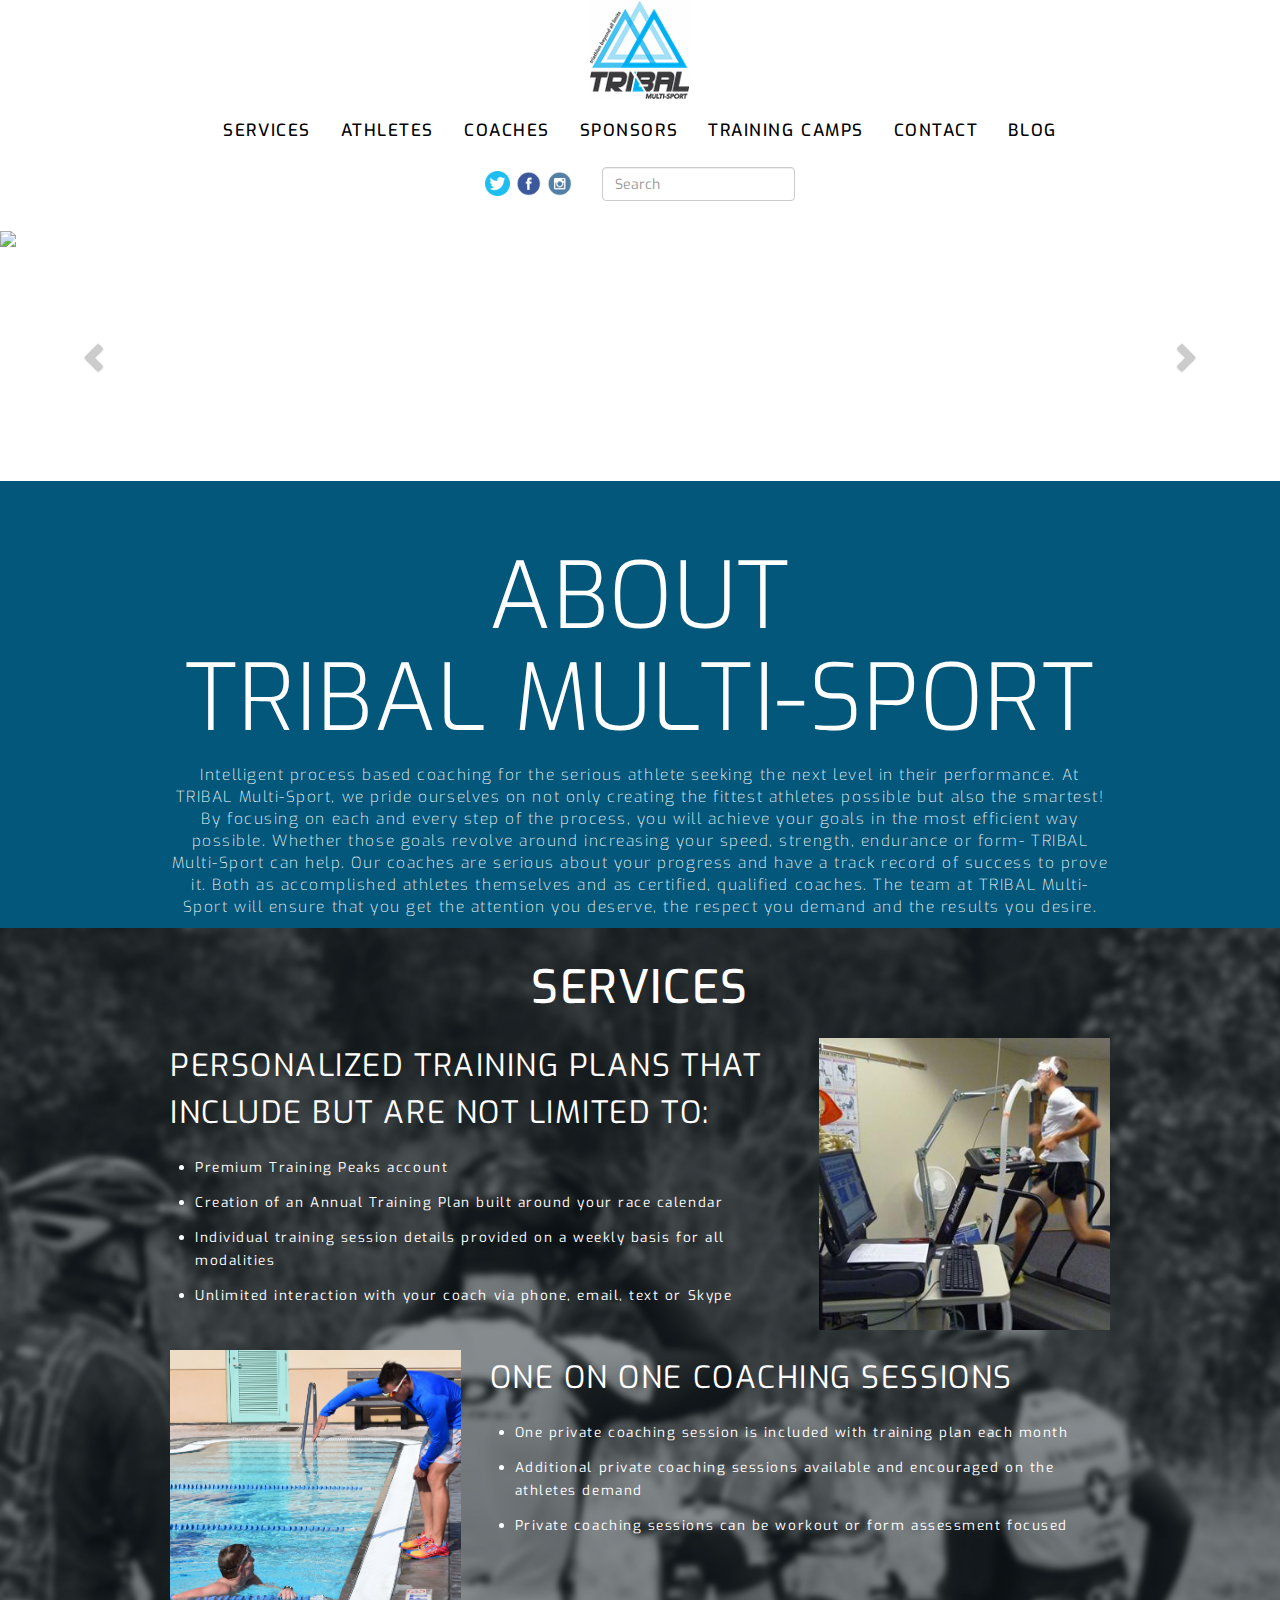
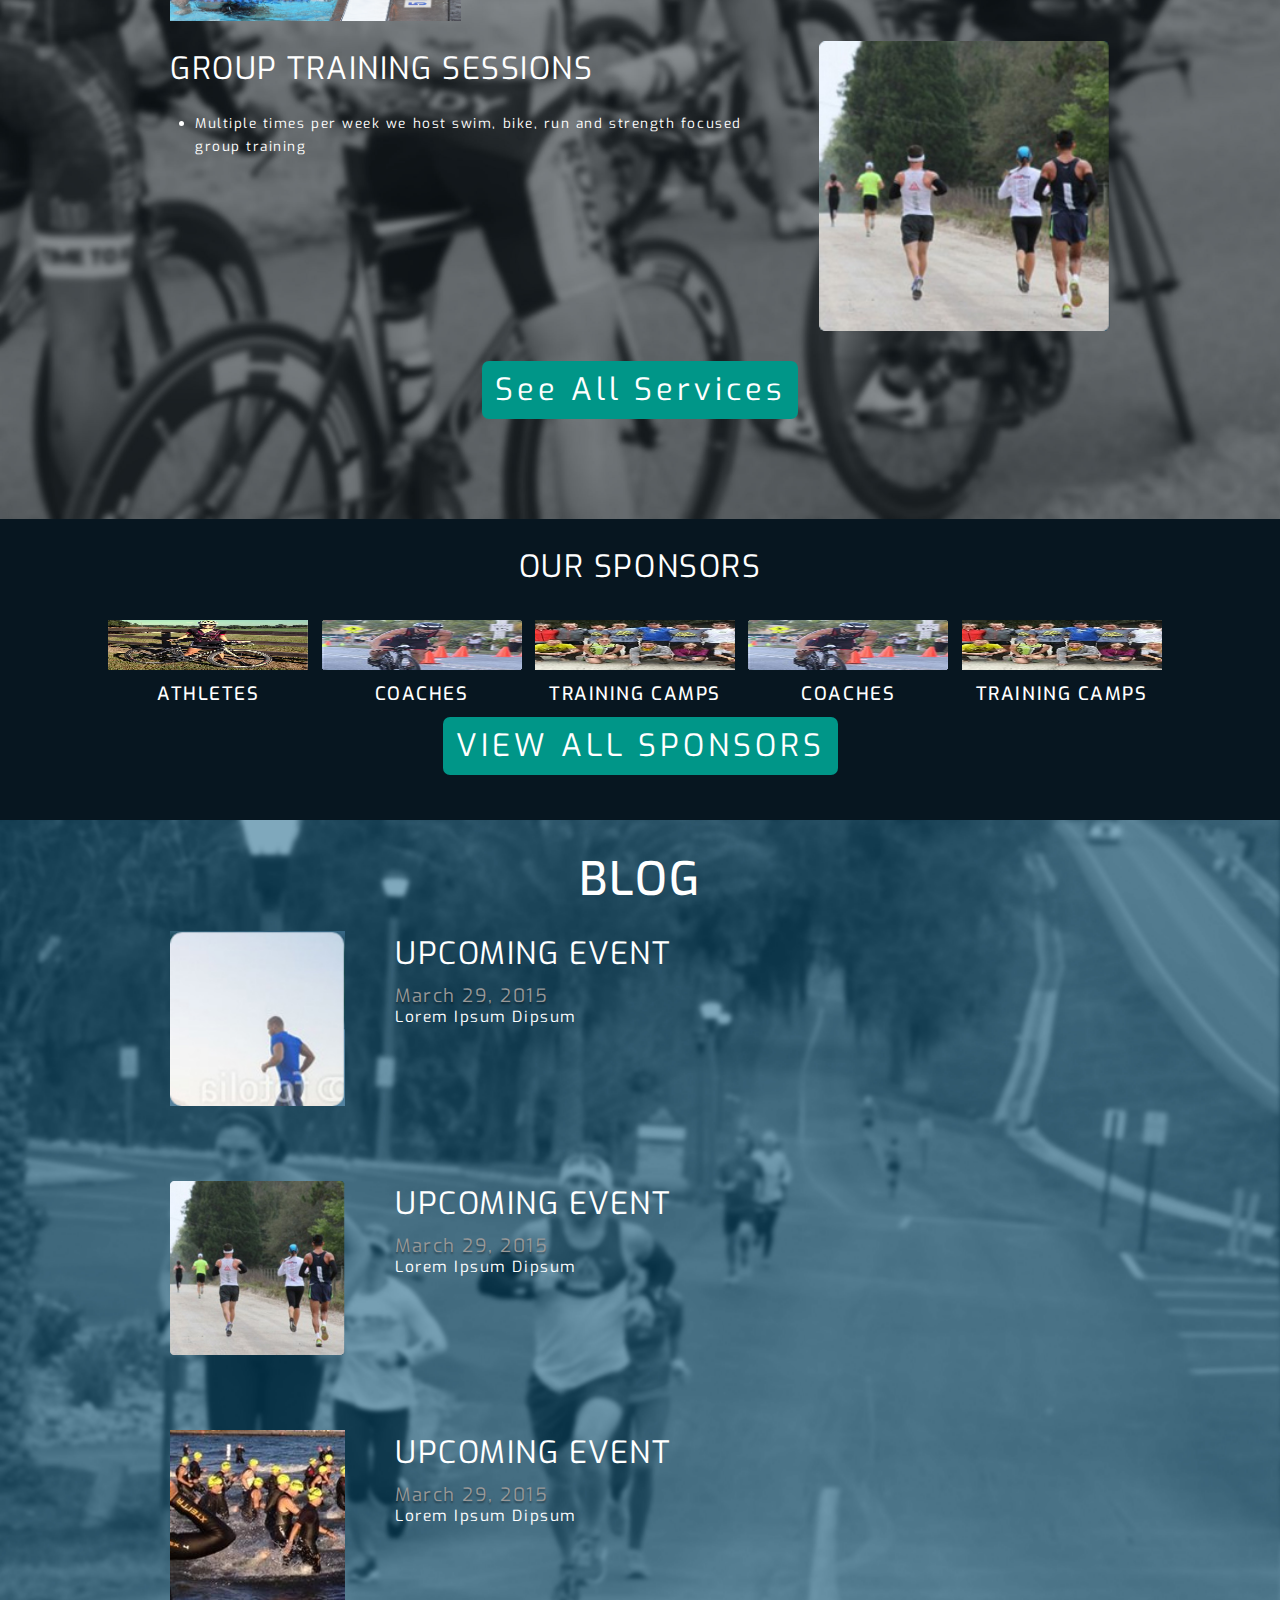
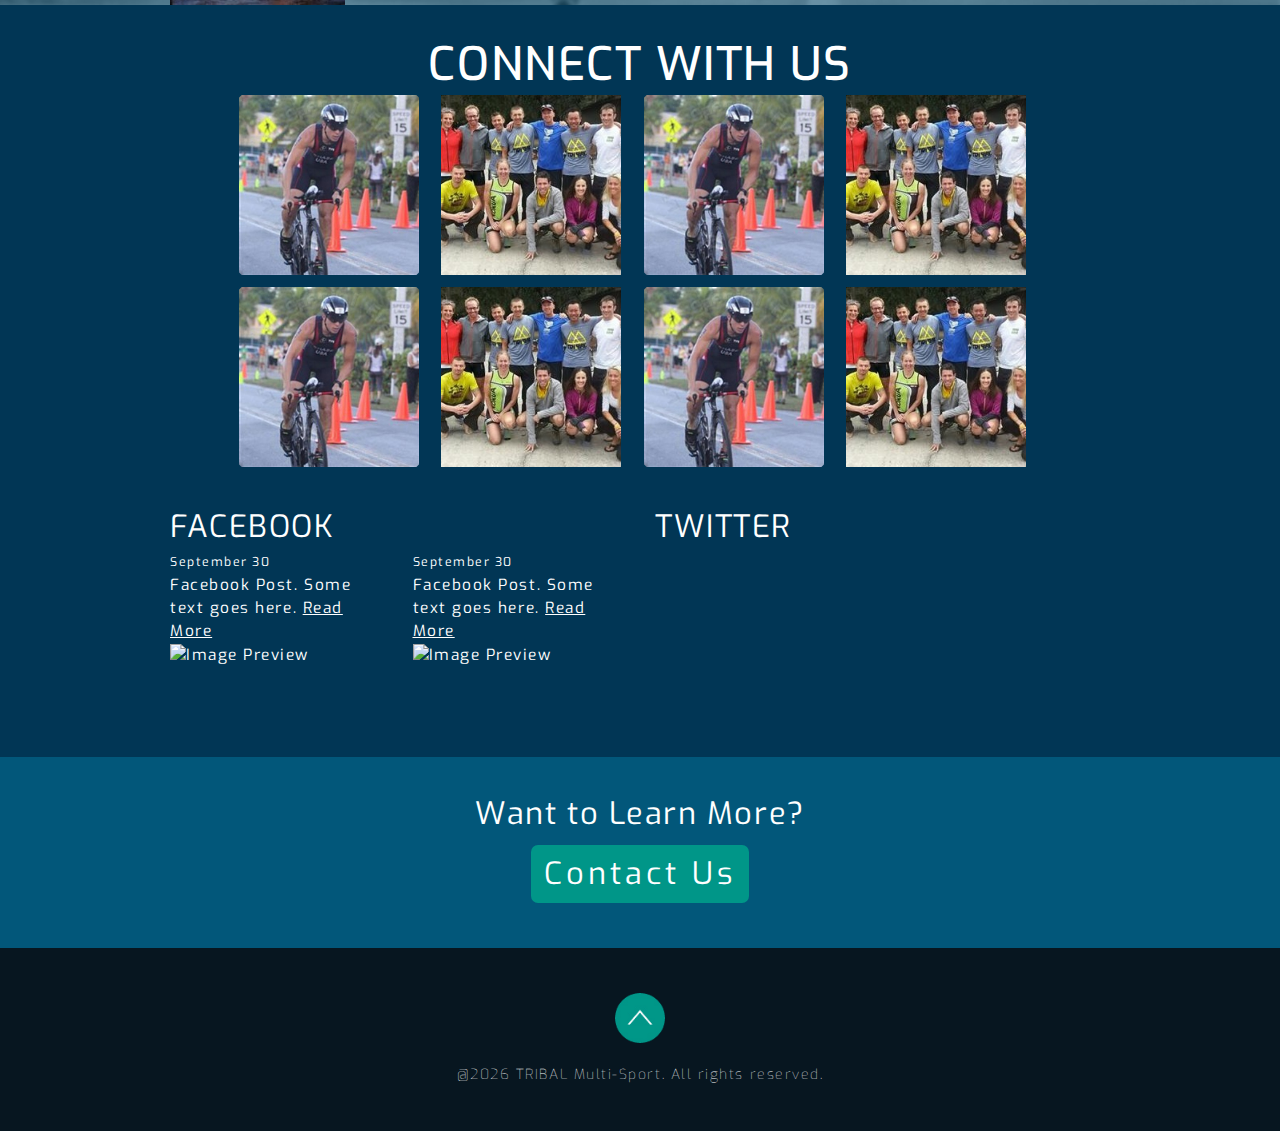
==== commit dcdec55a: "Touch ups" ====
--- a/index.html
+++ b/index.html
@@ -6,28 +6,7 @@
 		<script src="/js/tribal.js"></script>
 		<script src="/js/slider.js"></script>
 		<script type="text/javascript">
-			var pagesConfig = {
-				selector: "#slider",
-				rowCount: 1,
-				rowSize: [3],
-				data: [
-					{
-						imgSrc: "/images/womanStandingWithBike.png",
-						name: "ATHLETES",
-						details: ""
-					},
-					{
-						imgSrc: "/images/NicholasChase.png",
-						name: "COACHES",
-						details: ""
-					},
-					{
-						imgSrc: "/images/training-camp-cropped.jpg",
-						name: "TRAINING CAMPS",
-						details: ""
-					}
-				]
-			};
+
 			
 			var sponsorsConfig = {
 				selector: "#sponsorImages",
@@ -111,7 +90,6 @@
 			};
 		
 			$(function() {
-				updateSlider(pagesConfig);
 				updateSlider(sponsorsConfig);
 				updateSlider(socialConfig);
 			});
@@ -120,24 +98,17 @@
 	</head>
 	<body>
 	<div id="carousel-example-generic" class="carousel slide" data-ride="carousel">
-  <!-- Indicators -->
   <ol class="carousel-indicators">
     <li data-target="#carousel-example-generic" data-slide-to="0" class="active"></li>
-    <!-- <li data-target="#carousel-example-generic" data-slide-to="1"></li> -->
 	<li data-target="#carousel-example-generic" data-slide-to="1"></li>
   </ol>
 
-  <!-- Wrapper for slides -->
   <div class="carousel-inner" role="listbox">
     <div class="item active">
       <img src="/images/Home-Sliderbg.jpg" alt="Running">
-      <div class="carousel-caption">aaa
-      </div>
     </div>
     <div class="item">
       <img src="/images/home-serviceslgbg.jpg" alt="Biking">
-      <div class="carousel-caption">
-	  abc</div>
     </div>
   </div>
 
@@ -158,7 +129,7 @@
 	<div class="headerSection lightBlue">
 		<div class="container">
 			<h1>About <br /> TRIBAL Multi-Sport</h1>
-			<p>
+			<p class="introText">
 				Intelligent process based coaching for the serious athlete seeking the next level in their performance.
 				At TRIBAL Multi-Sport, we pride ourselves on not only creating the fittest athletes possible but also the smartest!
 				By focusing on each and every step of the process, you will achieve your goals in the most efficient way possible.
@@ -217,8 +188,6 @@
 		</div>
 	</div>
 	
-	<div id="slider" class="section prussianBlue container-fluid"></div>
-	
 	<div class="section darkBlue container-fluid sponsors">
 		<h3 id="sponsorImageHeader">Our Sponsors</h3>
 		<div id="sponsorImages"></div>
--- a/css/home.css
+++ b/css/home.css
@@ -0,0 +1,172 @@
+.headerSection.slider {
+background: rgba(255, 255, 255, 0.8) url('/images/Home-Sliderbg.JPG') ;
+
+	height: 300px;
+	background-position: top center;
+	background-size: cover;
+}
+
+.sliderHeader {
+	font-size: 2em;
+	text-align: left;
+	padding-left: 20%;
+	padding-top: 75px;
+}
+
+.sliderName {
+	margin-top: 12px;
+	font-weight: 500;
+}
+
+.slider > p {
+	color: black;
+	font-size: 1.2em;
+	font-weight: 500em;
+	text-align: left;
+	padding-left: 20%;
+	padding-top: 10px;
+}
+
+a.carousel-indicators {
+	color: yellow;
+	background: none;
+}
+
+.carousel-inner > .item > img,
+.carousel-inner > .item > a > img {
+	margin: auto;
+	opacity: .9;
+}
+
+.carousel > a.carousel-control {
+	background: none;
+	color: #999;
+}
+
+.carousel-inner > .item {
+	height: 250px;
+	overflow: hidden;
+}
+
+.headerSection {
+	padding-top: 20px;
+}
+
+.servicesImage {
+	width: 31%;
+	padding-top: 20px;
+	float: right;
+}
+
+.servicesImage.alt {
+	float: left;
+	
+}
+
+.services {
+	float: left;
+	width: 66%;
+}
+
+.services.alt {
+	float: right;
+}
+
+.services > ul {
+	font-size: .88em;
+}
+
+.servicesContainer {
+	background-image: url(/images/services-bg.jpg);
+	background-size: cover;
+}
+
+.seeAllServices {
+	text-align: center;
+	padding-top: 30px;
+	padding-bottom: 100px;
+}
+
+#slider {
+	padding-top: 50px;
+}
+
+.sponsors,
+.blog{
+	text-align: center;
+}
+
+#sponsorImageHeader {
+	padding-bottom: 30px;
+}
+
+#slider .sliderImage{
+	width: 225px;
+	height: 225px;
+}
+
+#sponsorImages .sliderImage {
+	width: 200px;
+	height: 50px;
+}
+
+.blog {
+	background-image: url(/images/blog-bg.jpg);
+	background-size: cover;
+	text-align: left;
+}
+
+.blog h2 {
+	margin-bottom: 20px;
+}
+
+.blog img {
+	padding-right: 50px;
+	width: 225px;
+}
+
+.blog .posts > div {
+	clear: both;
+}
+
+.blog .posts > div:not(:first-child) {
+	padding-top: 75px;
+}
+
+.blog .posts h3 {
+	padding-top: 0px;
+}
+
+.blog .post .date {
+	text-transform: capitalize;
+	font-size: 1.2em;
+	margin-top: 7px;
+	margin-bottom: -1px;
+	font-weight: 400;
+	text-shadow: 0px 2px 2px rgba(0, 0, 0, 0.4); /* Gray text alone doesn't give enough contrast. */
+}
+
+#socialSlider img {
+	height: 180px;
+	width: 180px;
+}
+
+.viewSponsors {
+	margin-bottom: 45px;
+}
+
+.social .date {
+	font-size: .8em;
+	font-weight: 400;
+}
+
+.social a {
+	text-decoration: underline;
+	color: white;
+}
+	
+#slider input.btn {
+	font-size: 1em;
+	letter-spacing: inherit;
+	margin-bottom: 50px;
+}